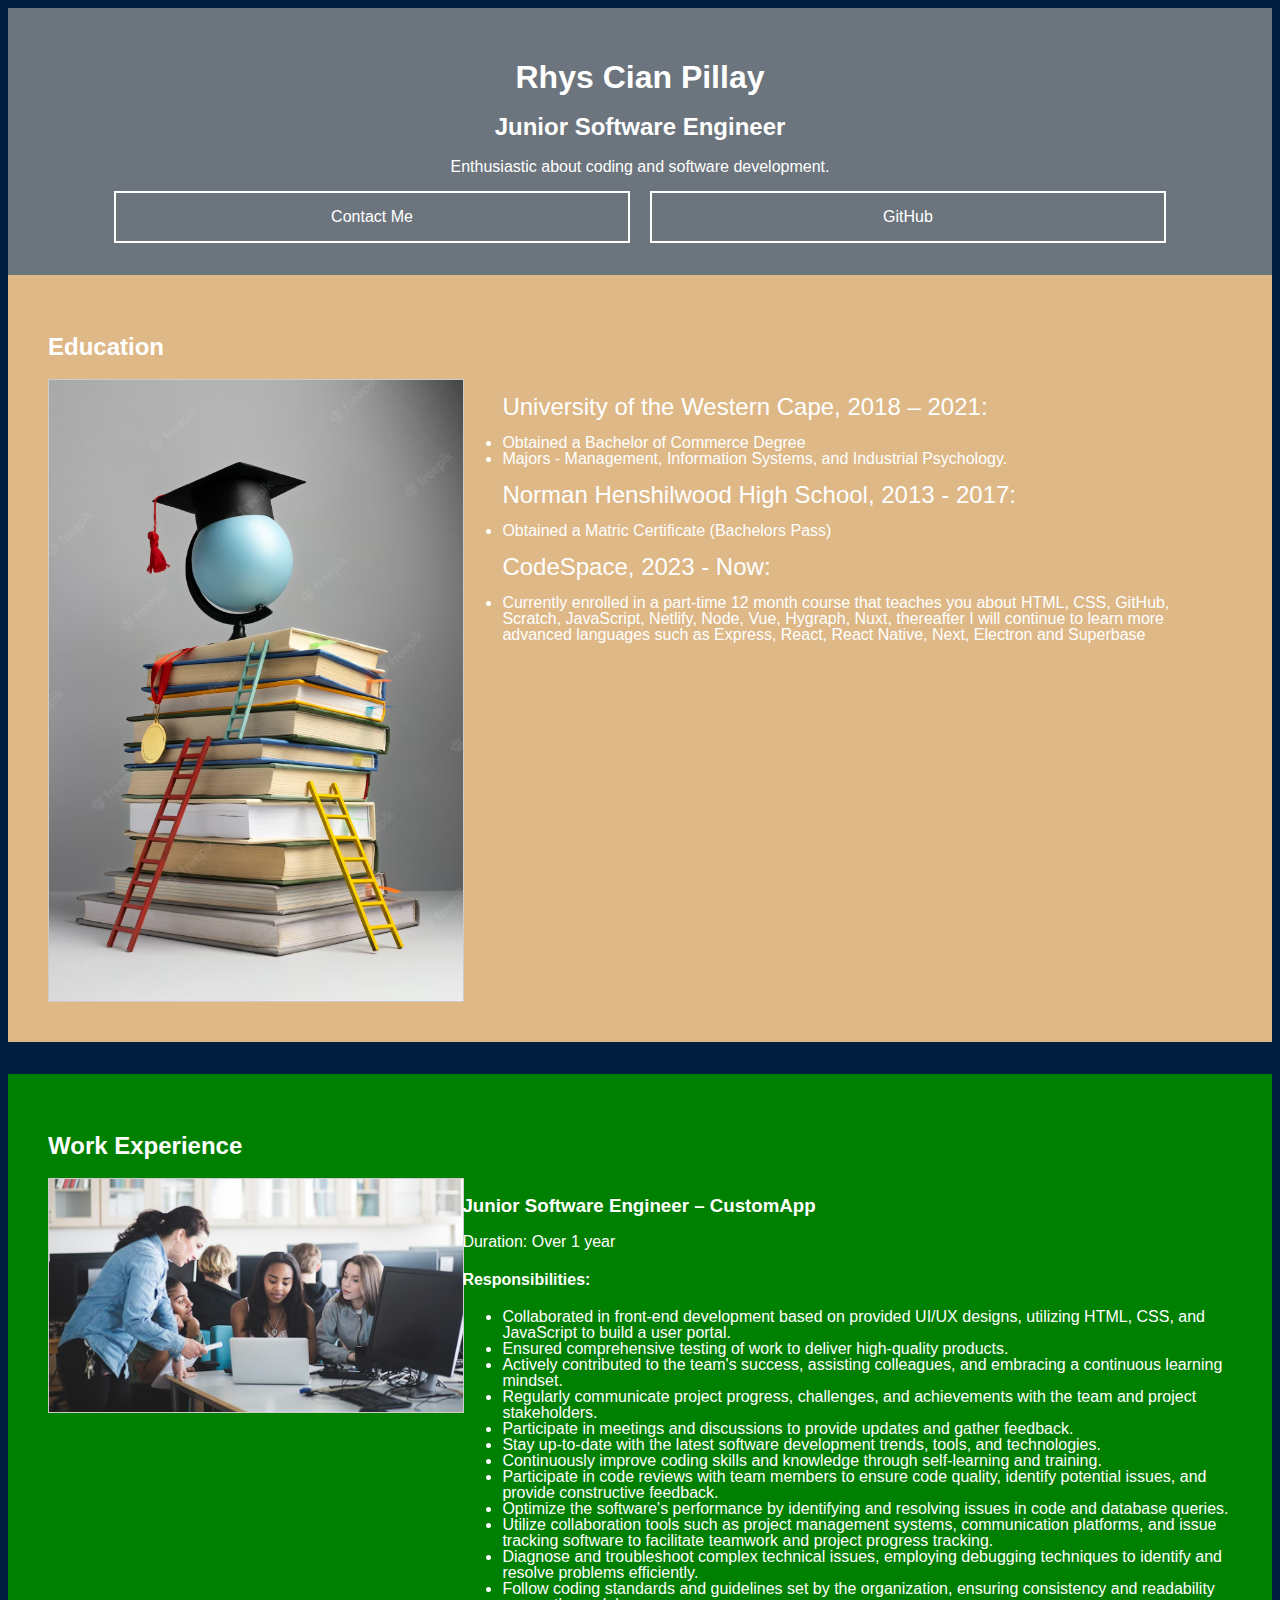
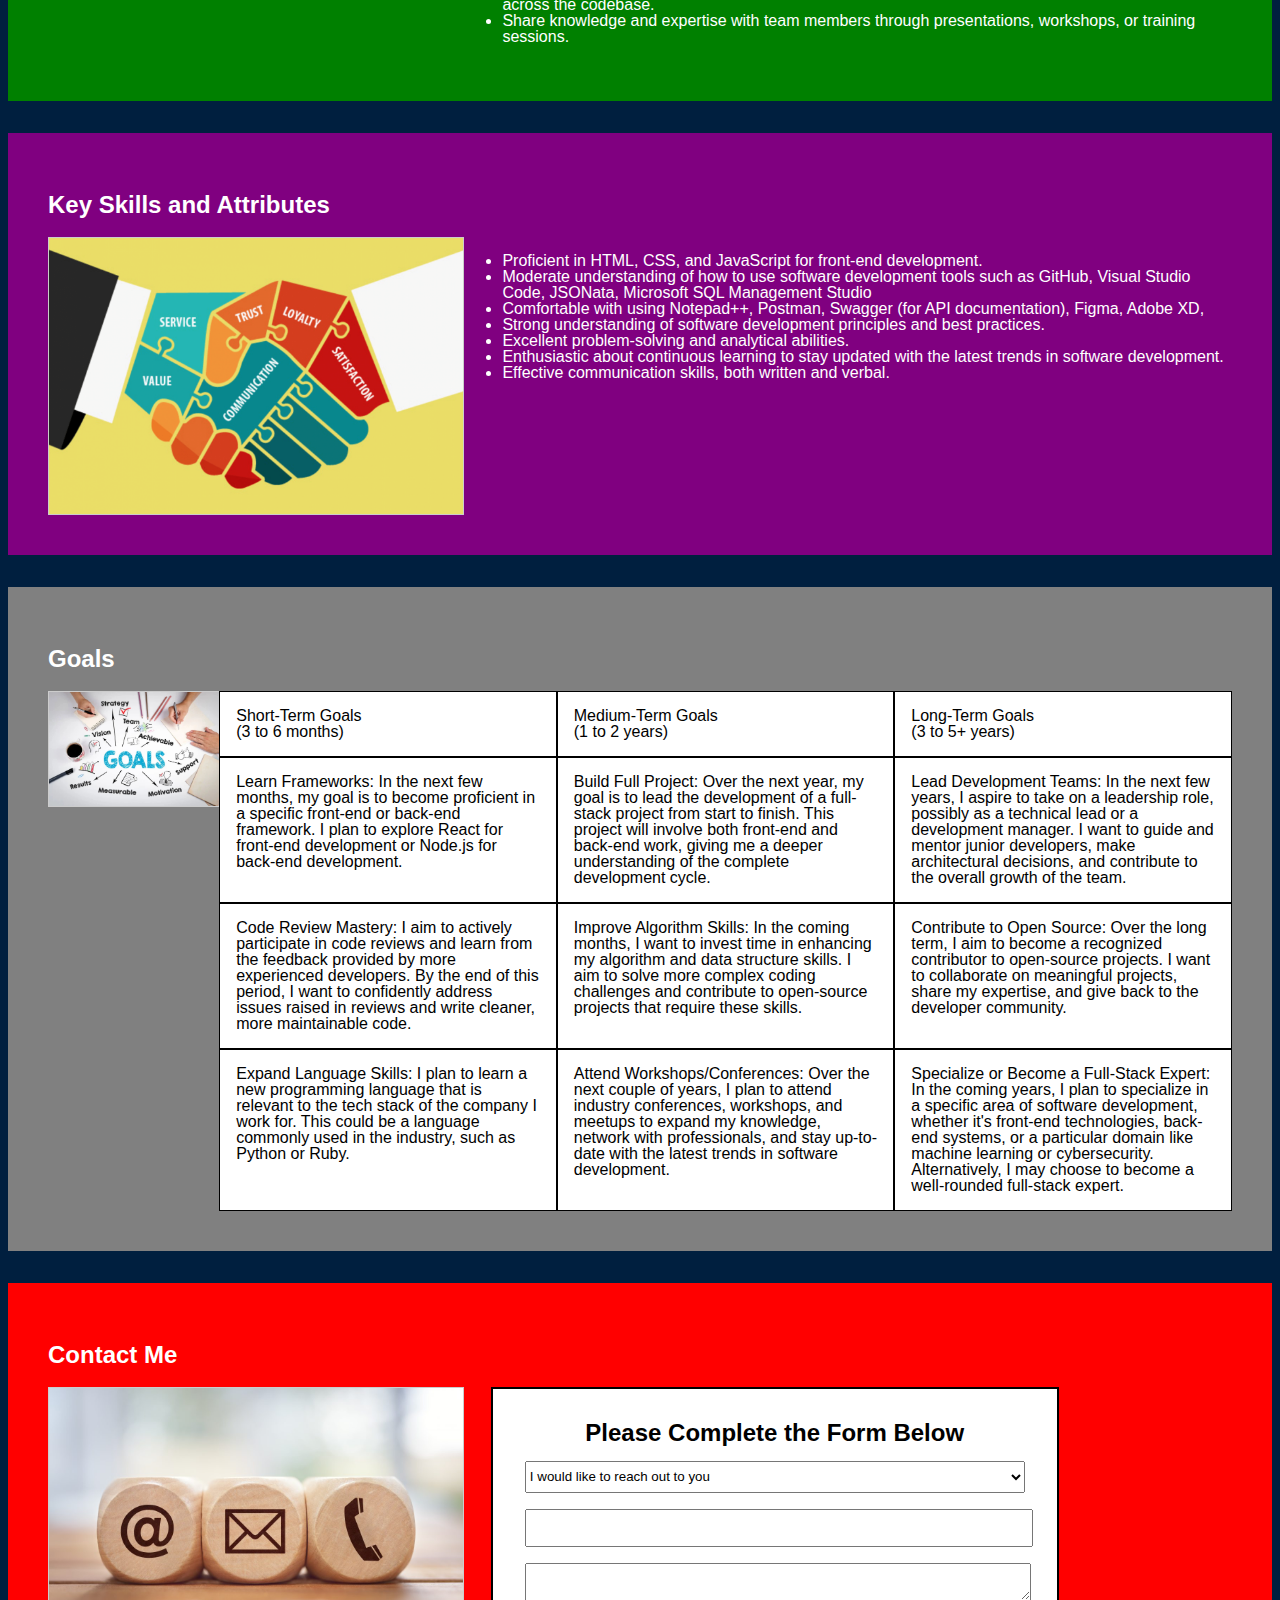
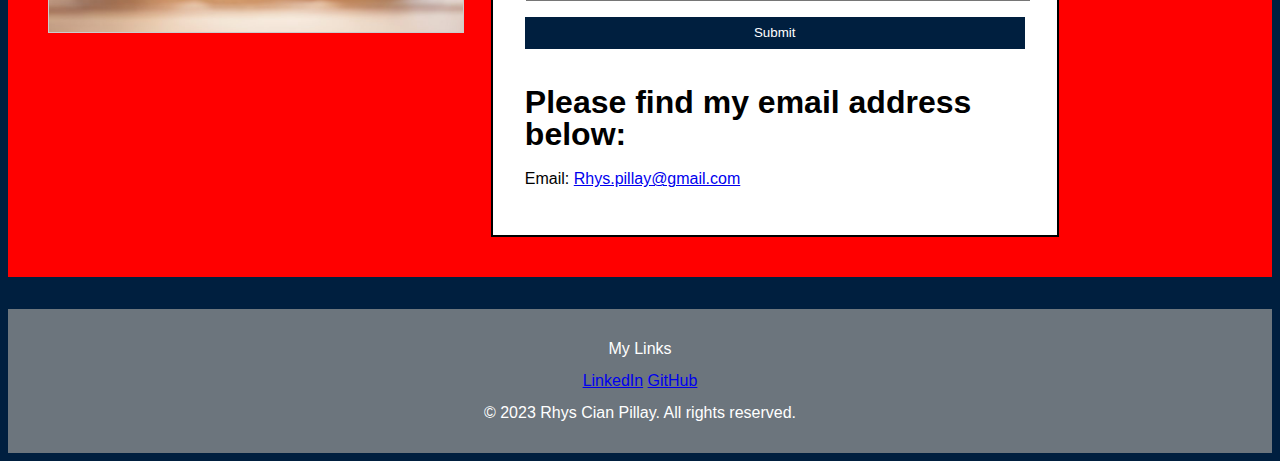
==== index.html @ 249082eb "Final Resume Changes" ====
<!DOCTYPE html>
<html lang="en">
  <head>
    <meta charset="UTF-8" />
    <meta name="viewport" content="width=device-width, initial-scale=1.0" />
    <title>Final Digital Resume</title>
    <link rel="stylesheet" href="Style Sheets/mainstylesheet.css" />
  </head>
  <body>
    <header>
      <h1>Rhys Cian Pillay</h1>
      <h2>Junior Software Engineer</h2>
      <p>Enthusiastic about coding and software development.</p>
      <div id="headerlinks">
      <a id="contactLink" href="#contact">Contact Me</a>
      <a id="githubLink" href="https://github.com/CursedSSJ">GitHub</a>
      </div>
    </header>

    <main>
      <section id="education">
        <h2>Education</h2>
        <div class="flex-container-education">
          <div class="image-container">
        <img src="Media/education image.jpg" alt="Description of the image">
        </div>
        <div id="educationsec">
          <div>
            <ul>
              <li class="educationListHeading">University of the Western Cape, 2018 – 2021:</li>
              <li>Obtained a Bachelor of Commerce Degree</li>
              <li>Majors - Management, Information Systems, and Industrial Psychology.</li>
            </ul>
          </div>
          <div>
            <ul>
              <li class="educationListHeading">Norman Henshilwood High School, 2013 - 2017:</li>
              <li>Obtained a Matric Certificate (Bachelors Pass)</li>
            </ul>
          </div>
          <div>
            <ul>
              <li class="educationListHeading">CodeSpace, 2023 - Now:</li>
              <li>Currently enrolled in a part-time 12 month course that teaches you
            about HTML, CSS, GitHub, Scratch, JavaScript, Netlify, Node, Vue,
            Hygraph, Nuxt, thereafter I will continue to learn more advanced
            languages such as Express, React, React Native, Next, Electron and
            Superbase</li>
            </ul>
          </div>
          </div>
      </section>

      <section id="work-experience">
        <h2>Work Experience</h2>
         <div class="flex-container-work-experience">
          <div class="image-container">
          <img src="Media/work experience image.jpg" alt="Description of the image">
          </div>
        <div class="job">
          <h3>Junior Software Engineer – CustomApp</h3>
          <p>Duration: Over 1 year</p>
          <h4>Responsibilities:</h4>
        <ul class="responsibilities">
            <li>Collaborated in front-end development based on provided UI/UX designs, utilizing HTML, CSS, and JavaScript to build a user portal.</li>
            <li>Ensured comprehensive testing of work to deliver high-quality products.</li>
            <li>Actively contributed to the team's success, assisting colleagues, and embracing a continuous learning mindset.</li>
            <li>Regularly communicate project progress, challenges, and achievements with the team and project stakeholders.</li>
            <li>Participate in meetings and discussions to provide updates and gather feedback.</li>
            <li>Stay up-to-date with the latest software development trends, tools, and technologies.</li>
            <li>Continuously improve coding skills and knowledge through self-learning and training.</li>
            <li>Participate in code reviews with team members to ensure code quality, identify potential issues, and provide constructive feedback.</li>
            <li>Optimize the software's performance by identifying and resolving issues in code and database queries.</li>
            <li>Utilize collaboration tools such as project management systems, communication platforms, and issue tracking software to facilitate teamwork and project progress tracking.</li>
            <li>Diagnose and troubleshoot complex technical issues, employing debugging techniques to identify and resolve problems efficiently.</li>
            <li>Follow coding standards and guidelines set by the organization, ensuring consistency and readability across the codebase.</li>
            <li>Share knowledge and expertise with team members through presentations, workshops, or training sessions.</li>
          </ul>
        </div>
        </div>
      </section>

      <section id="skills">
        <h2>Key Skills and Attributes</h2>
        <div class="flex-container-skills">
          <div class="image-container">
          <img src="Media/skills and attributes image.png" alt="Description of the image">
          </div>
          <div>
        <ul class="skills">
          <li>Proficient in HTML, CSS, and JavaScript for front-end development.</li>
          <li>Moderate understanding of how to use software development tools such as GitHub, Visual Studio Code, JSONata, Microsoft SQL Management Studio</li>
          <li>Comfortable with using Notepad++, Postman, Swagger (for API documentation), Figma, Adobe XD, </li>
          <li>Strong understanding of software development principles and best practices.</li>
          <li>Excellent problem-solving and analytical abilities.</li>
          <li>Enthusiastic about continuous learning to stay updated with the latest trends in software development.</li>
          <li>Effective communication skills, both written and verbal.</li>
        </ul>
        </div>
        </div>
      </section>

      <section id="goals">
        <h2>Goals</h2>
        <div class="flex-container-skills">
          <div class="image-container">
          <img src="Media/goals image.jpg" alt="Description of the image">
          </div>
          <div>
        <div class="grid-wrapper">
          <div class="grid-item">Short-Term Goals<br />(3 to 6 months)</div>
          <div class="grid-item">Medium-Term Goals<br />(1 to 2 years)</div>
          <div class="grid-item">Long-Term Goals<br />(3 to 5+ years)</div>
          <div class="grid-item">
            Learn Frameworks: In the next few months, my goal is to become
            proficient in a specific front-end or back-end framework. I plan to
            explore React for front-end development or Node.js for back-end
            development.
          </div>
          <div class="grid-item">
            Build Full Project: Over the next year, my goal is to lead the
            development of a full-stack project from start to finish. This
            project will involve both front-end and back-end work, giving me a
            deeper understanding of the complete development cycle.
          </div>
          <div class="grid-item">
            Lead Development Teams: In the next few years, I aspire to take on a
            leadership role, possibly as a technical lead or a development
            manager. I want to guide and mentor junior developers, make
            architectural decisions, and contribute to the overall growth of the
            team.
          </div>
          <div class="grid-item">
            Code Review Mastery: I aim to actively participate in code reviews
            and learn from the feedback provided by more experienced developers.
            By the end of this period, I want to confidently address issues
            raised in reviews and write cleaner, more maintainable code.
          </div>
          <div class="grid-item">
            Improve Algorithm Skills: In the coming months, I want to invest
            time in enhancing my algorithm and data structure skills. I aim to
            solve more complex coding challenges and contribute to open-source
            projects that require these skills.
          </div>
          <div class="grid-item">
            Contribute to Open Source: Over the long term, I aim to become a
            recognized contributor to open-source projects. I want to
            collaborate on meaningful projects, share my expertise, and give
            back to the developer community.
          </div>
          <div class="grid-item">
            Expand Language Skills: I plan to learn a new programming language
            that is relevant to the tech stack of the company I work for. This
            could be a language commonly used in the industry, such as Python or
            Ruby.
          </div>
          <div class="grid-item">
            Attend Workshops/Conferences: Over the next couple of years, I plan
            to attend industry conferences, workshops, and meetups to expand my
            knowledge, network with professionals, and stay up-to-date with the
            latest trends in software development.
          </div>
          <div class="grid-item">
            Specialize or Become a Full-Stack Expert: In the coming years, I
            plan to specialize in a specific area of software development,
            whether it's front-end technologies, back-end systems, or a
            particular domain like machine learning or cybersecurity.
            Alternatively, I may choose to become a well-rounded full-stack
            expert.
          </div>
        </div>
      </div>
      </div>
      </section>

      <section id="contact">
        <h2>Contact Me</h2>
        <div class="flex-container-skills">
          <div class="image-container">
          <img src="Media/contact me image.jpg" alt="Description of the image">
          </div>
          <div>
        <form
          id="contactForm"
          action="https://formsubmit.co/rhys.pillay@gmail.com"
          method="POST"
        >
          <label id="contactlabel">Please Complete the Form Below</label>
          <select class="formfield" name="contactType" required>
            <option value="reachOut">I would like to reach out to you</option>
            <option value="reachMe">I would like you to reach out to me</option>
          </select>
          <input class="formfield" type="email" name="email" required />
          <textarea class="formfield" name="message"></textarea>
          <button class="formfield" type="submit">Submit</button>
          <div>
            <h1 style="color:black">Please find my email address below:</h1>
            <p style="color:black">Email: <a href="mailto:Rhys.pillay@gmail.com">Rhys.pillay@gmail.com</a></p>
          </div>
        </form>
        
        </div>
        </div>
      </section>
    </main>

    <footer>
      <p>My Links</p>
      <a href="https://www.linkedin.com/in/rhys-pillay-34408821b/">LinkedIn</a>
      <a href="https://github.com/CursedSSJ">GitHub</a>
      <p>&copy; 2023 Rhys Cian Pillay. All rights reserved.</p>
    </footer>
  </body>
</html>
---- Style Sheets/mainstylesheet.css ----
/* Flex Box */

.flex-container-education {
  display: flex;
  flex-direction: row;
}

.flex-container-work-experience {
  display: flex;
  flex-direction: row;
}

.flex-container-skills {
  display: flex;
  flex-direction: row;
}

/* Grid CSS */

.grid-wrapper {
  /* apply css grid to any block-level element that has this class */
  display: grid;

  /* set width of columns and by default the number of columns in the grid*/
  grid-template-columns: 33.33% 33.33% 33.33%;
}

.grid-item {
  background-color: white;
  color: black;
  border: 1px solid black;
  padding: 1rem;
}

/* Body styles */
body {
  font-family: Arial, sans-serif;
  line-height: 1;
  background-color: #001f3f;
  color: #ffffff;
}

/* Header styles */
.heading {
  width: 100%;
}

header {
  background-color: #6c757d;
  color: white;
  padding: 2rem;
  text-align: center;
}

#headerlinks {
  display: flex;
  flex-direction: row;
  justify-content: center;
}

#contactLink {
  color: #fff;
  text-decoration: none;
  margin: 0 10px;
  border: 2px solid;
  padding: 1rem;
  width: 40%;
  display: block;
  float: left;
}

#contactLink:hover {
  background-color: lightblue;
}

#githubLink {
  color: #fff;
  text-decoration: none;
  margin: 0 10px;
  border: 2px solid;
  padding: 1rem;
  width: 40%;
  display: block;
  float: left;
}

#githubLink:hover {
  background-color: lightblue;
}

/* Section styles */

#education {
  background: burlywood;
  padding: 40px;
}
#work-experience {
  background: green;
  padding: 40px;
}

#skills {
  background: purple;
  padding: 40px;
}

#goals {
  background: grey;
  padding: 40px;
}

#contact {
  background: red;
  padding: 40px;
}

.educationListHeading {
  list-style-type: none;
  font-size: 1.5rem;
  margin-bottom: 1rem;
}

section {
  margin-bottom: 2rem;
}

/* Form styles */
#contactForm {
  display: flex;
  flex-direction: column;
  width: 80%;
  margin-left: auto;
  margin-right: auto;
  border: 2px solid #000000;
  padding: 2rem;
  background: #ffffff;
}

#contactlabel {
  color: #000000;
  text-align: center;
  font-size: 1.5rem;
  margin-bottom: 1rem;
  font-weight: bold;
}

.formfield {
  margin-bottom: 1rem;
  width: 100%;
  height: 2rem;
}

button {
  background-color: #001f3f;
  color: white;
  padding: 0.5rem 1rem;
  border: none;
  cursor: pointer;
}

footer {
  background-color: #6c757d;
  color: white;
  text-align: center;
  padding: 1rem;
}

/* @media only screen and (max-width: 768px) {
  header {
    padding: 1rem;
  }

  main {
    padding: 1rem;
  }
} */

/* image container css */

.image-container {
  max-width: 35%;
}

.image-container img {
  width: 100%;
  height: auto;
  display: block;
  border: 1px solid #ccc;
}
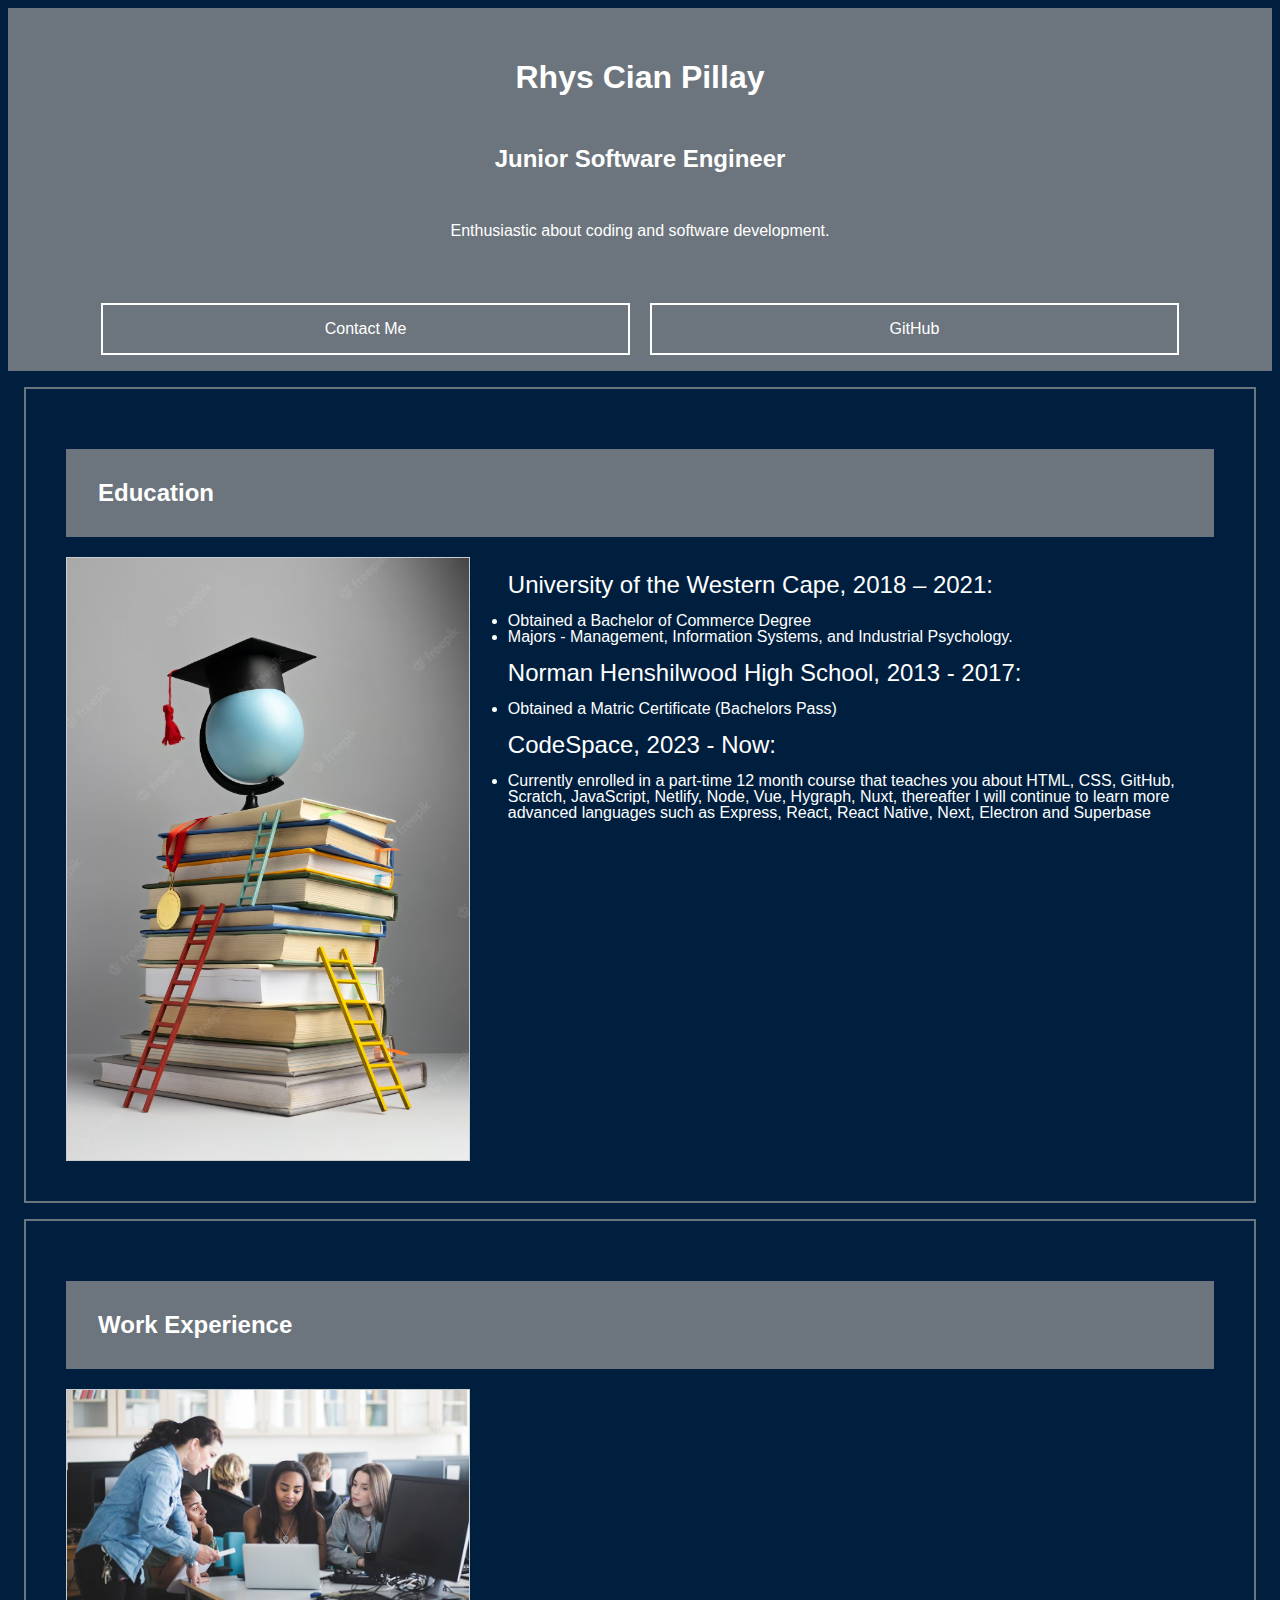
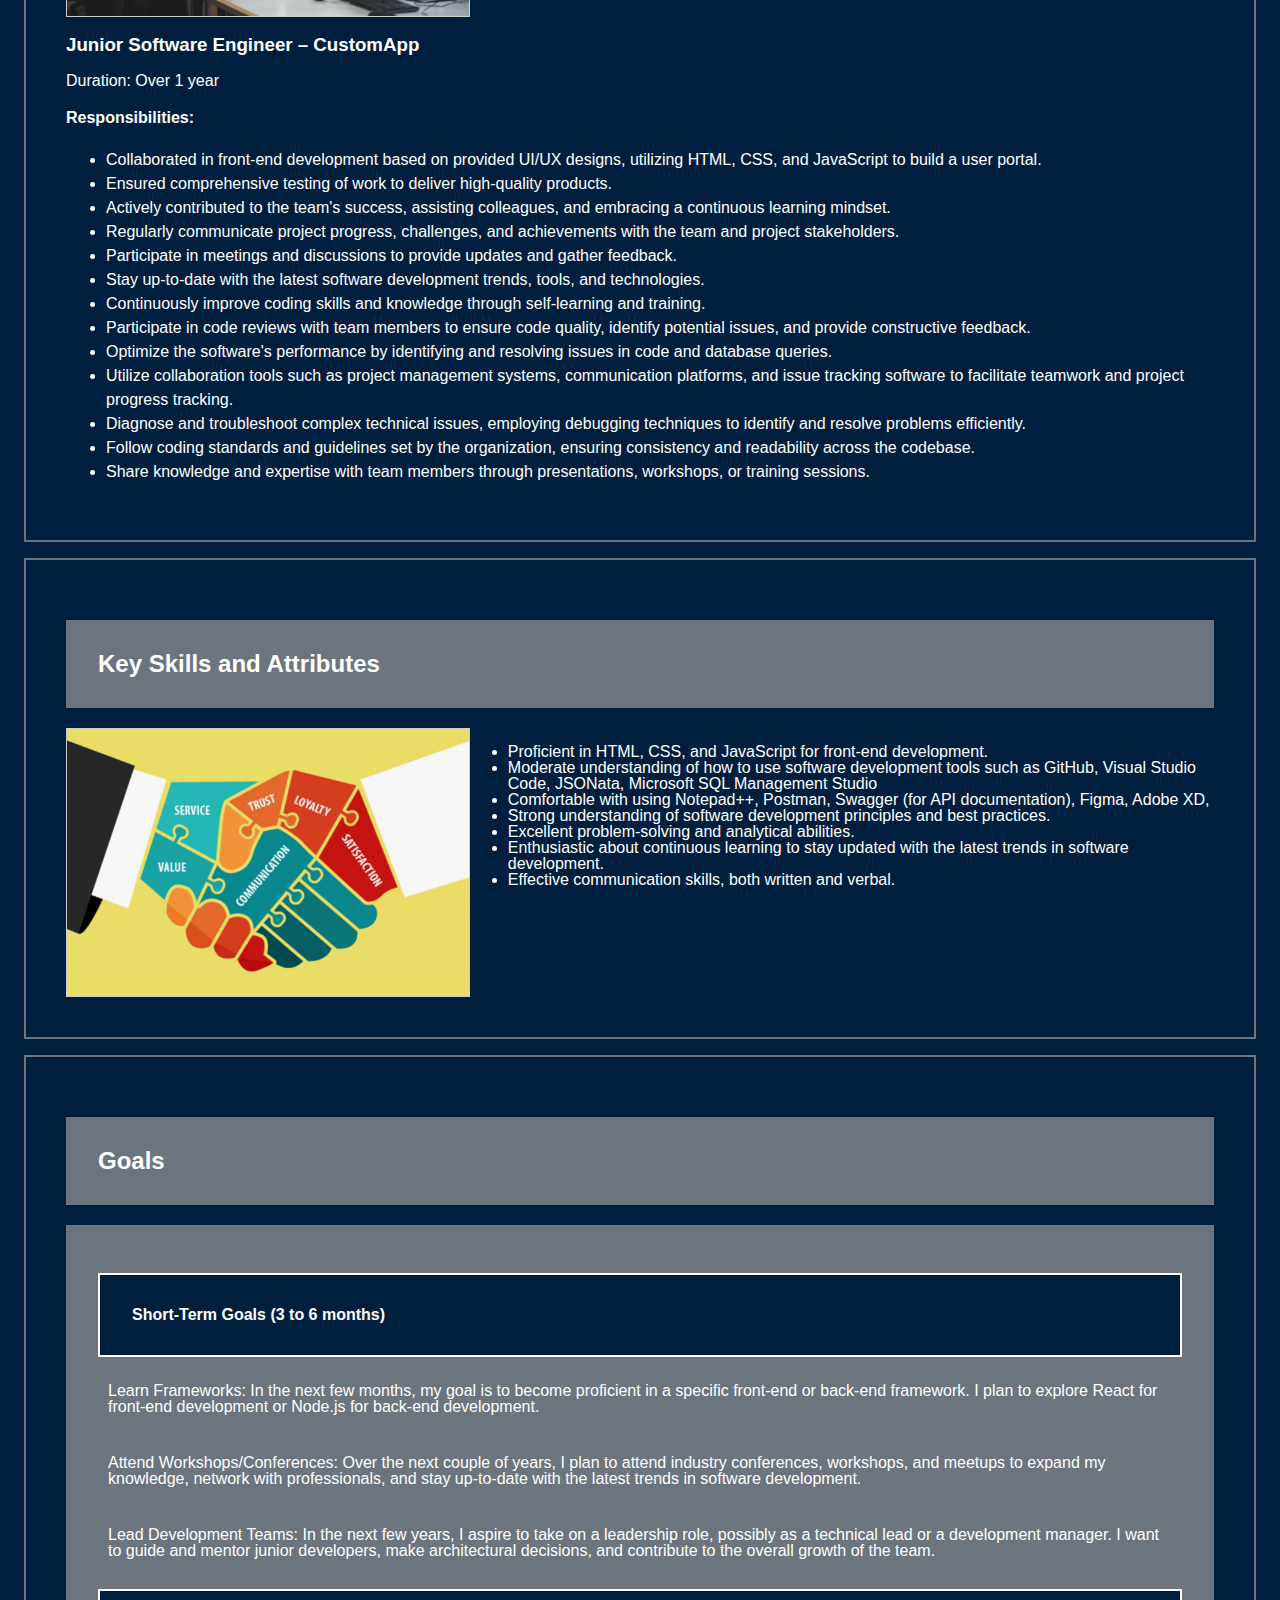
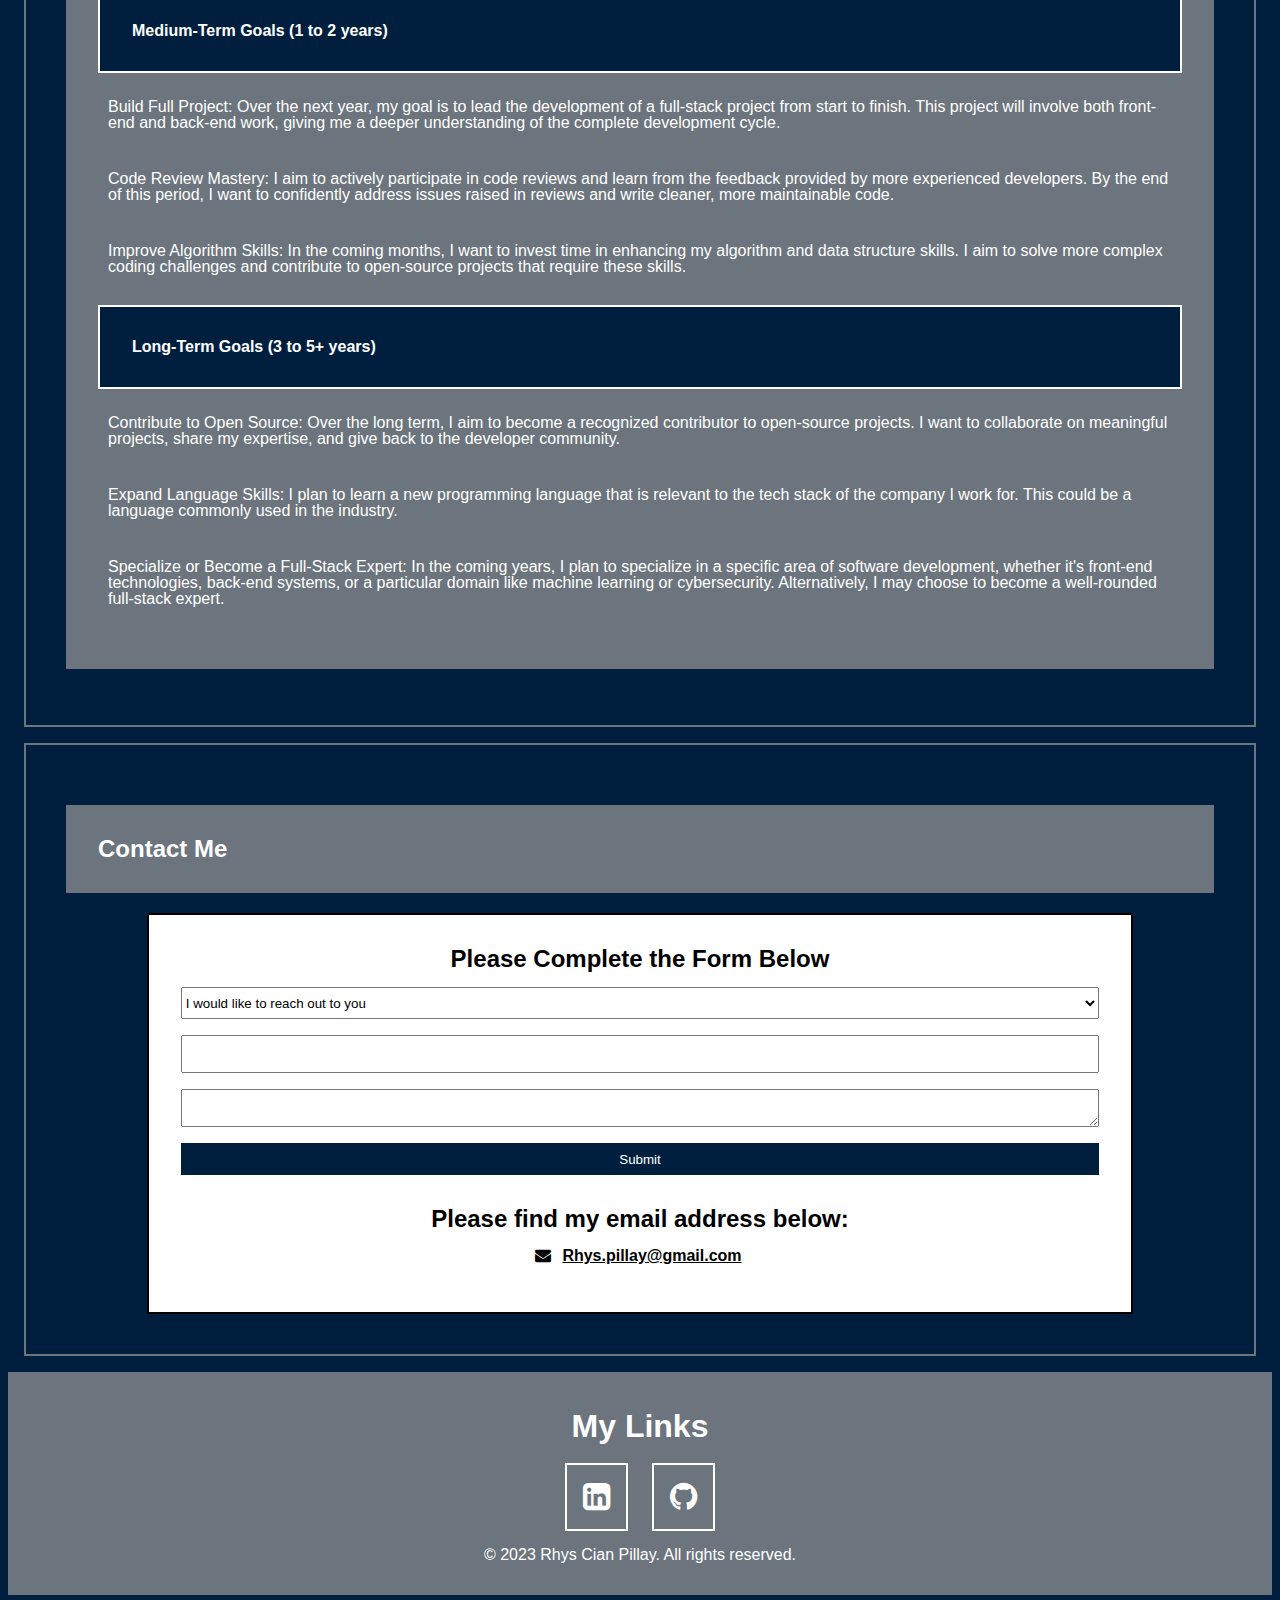
==== commit e30a3990: "Added responsiveness" ====
--- a/index.html
+++ b/index.html
@@ -5,18 +5,20 @@
     <meta name="viewport" content="width=device-width, initial-scale=1.0" />
     <title>Final Digital Resume</title>
     <link rel="stylesheet" href="Style Sheets/mainstylesheet.css" />
+    <link rel="stylesheet" href="https://cdnjs.cloudflare.com/ajax/libs/font-awesome/4.7.0/css/font-awesome.min.css">
   </head>
   <body>
     <header>
       <h1>Rhys Cian Pillay</h1>
       <h2>Junior Software Engineer</h2>
       <p>Enthusiastic about coding and software development.</p>
-      <div id="headerlinks">
+    </header>
+    <nav>
+    <div id="headerlinks">
       <a id="contactLink" href="#contact">Contact Me</a>
       <a id="githubLink" href="https://github.com/CursedSSJ">GitHub</a>
       </div>
-    </header>
-
+    </nav>
     <main>
       <section id="education">
         <h2>Education</h2>
@@ -53,7 +55,6 @@
 
       <section id="work-experience">
         <h2>Work Experience</h2>
-         <div class="flex-container-work-experience">
           <div class="image-container">
           <img src="Media/work experience image.jpg" alt="Description of the image">
           </div>
@@ -77,7 +78,6 @@
             <li>Share knowledge and expertise with team members through presentations, workshops, or training sessions.</li>
           </ul>
         </div>
-        </div>
       </section>
 
       <section id="skills">
@@ -102,90 +102,79 @@
 
       <section id="goals">
         <h2>Goals</h2>
-        <div class="flex-container-skills">
-          <div class="image-container">
-          <img src="Media/goals image.jpg" alt="Description of the image">
-          </div>
-          <div>
-        <div class="grid-wrapper">
-          <div class="grid-item">Short-Term Goals<br />(3 to 6 months)</div>
-          <div class="grid-item">Medium-Term Goals<br />(1 to 2 years)</div>
-          <div class="grid-item">Long-Term Goals<br />(3 to 5+ years)</div>
-          <div class="grid-item">
-            Learn Frameworks: In the next few months, my goal is to become
-            proficient in a specific front-end or back-end framework. I plan to
-            explore React for front-end development or Node.js for back-end
-            development.
-          </div>
-          <div class="grid-item">
-            Build Full Project: Over the next year, my goal is to lead the
-            development of a full-stack project from start to finish. This
-            project will involve both front-end and back-end work, giving me a
-            deeper understanding of the complete development cycle.
-          </div>
-          <div class="grid-item">
-            Lead Development Teams: In the next few years, I aspire to take on a
-            leadership role, possibly as a technical lead or a development
-            manager. I want to guide and mentor junior developers, make
-            architectural decisions, and contribute to the overall growth of the
-            team.
-          </div>
-          <div class="grid-item">
-            Code Review Mastery: I aim to actively participate in code reviews
-            and learn from the feedback provided by more experienced developers.
-            By the end of this period, I want to confidently address issues
-            raised in reviews and write cleaner, more maintainable code.
-          </div>
-          <div class="grid-item">
-            Improve Algorithm Skills: In the coming months, I want to invest
-            time in enhancing my algorithm and data structure skills. I aim to
-            solve more complex coding challenges and contribute to open-source
-            projects that require these skills.
-          </div>
-          <div class="grid-item">
-            Contribute to Open Source: Over the long term, I aim to become a
-            recognized contributor to open-source projects. I want to
-            collaborate on meaningful projects, share my expertise, and give
-            back to the developer community.
-          </div>
-          <div class="grid-item">
-            Expand Language Skills: I plan to learn a new programming language
-            that is relevant to the tech stack of the company I work for. This
-            could be a language commonly used in the industry, such as Python or
-            Ruby.
-          </div>
-          <div class="grid-item">
-            Attend Workshops/Conferences: Over the next couple of years, I plan
-            to attend industry conferences, workshops, and meetups to expand my
-            knowledge, network with professionals, and stay up-to-date with the
-            latest trends in software development.
-          </div>
-          <div class="grid-item">
-            Specialize or Become a Full-Stack Expert: In the coming years, I
-            plan to specialize in a specific area of software development,
-            whether it's front-end technologies, back-end systems, or a
-            particular domain like machine learning or cybersecurity.
-            Alternatively, I may choose to become a well-rounded full-stack
-            expert.
-          </div>
-        </div>
-      </div>
-      </div>
+          <div>
+            <ul class="list-wrapper">
+              <label><strong><p class="goalHeading">Short-Term Goals (3 to 6 months)</p></strong></label>
+              <li class="list-item">
+                Learn Frameworks: In the next few months, my goal is to become
+                proficient in a specific front-end or back-end framework. I plan to
+                explore React for front-end development or Node.js for back-end
+                development.              
+              </li>
+              <li class="list-item">
+                Attend Workshops/Conferences: Over the next couple of years, I plan
+                to attend industry conferences, workshops, and meetups to expand my
+                knowledge, network with professionals, and stay up-to-date with the
+                latest trends in software development.            
+              </li>
+              <li class="list-item">
+                Lead Development Teams: In the next few years, I aspire to take on a
+                leadership role, possibly as a technical lead or a development
+                manager. I want to guide and mentor junior developers, make
+                architectural decisions, and contribute to the overall growth of the
+                team.              
+              </li>
+              <label><strong><p class="goalHeading">Medium-Term Goals (1 to 2 years)</p></strong></label>
+              <li class="list-item">
+                Build Full Project: Over the next year, my goal is to lead the
+                development of a full-stack project from start to finish. This
+                project will involve both front-end and back-end work, giving me a
+                deeper understanding of the complete development cycle.                
+              </li>
+              <li class="list-item">
+                Code Review Mastery: I aim to actively participate in code reviews
+                and learn from the feedback provided by more experienced developers.
+                By the end of this period, I want to confidently address issues
+                raised in reviews and write cleaner, more maintainable code.              
+              </li>
+              <li class="list-item">
+                Improve Algorithm Skills: In the coming months, I want to invest
+                time in enhancing my algorithm and data structure skills. I aim to
+                solve more complex coding challenges and contribute to open-source
+                projects that require these skills.              
+              </li>
+              <label><strong><p class="goalHeading">Long-Term Goals (3 to 5+ years)</p></strong></label>
+              <li class="list-item">
+                Contribute to Open Source: Over the long term, I aim to become a
+                recognized contributor to open-source projects. I want to
+                collaborate on meaningful projects, share my expertise, and give
+                back to the developer community.              
+              </li>
+              <li class="list-item">
+                Expand Language Skills: I plan to learn a new programming language
+                that is relevant to the tech stack of the company I work for. This
+                could be a language commonly used in the industry.              
+              </li>
+              <li class="list-item">
+                Specialize or Become a Full-Stack Expert: In the coming years, I
+                plan to specialize in a specific area of software development,
+                whether it's front-end technologies, back-end systems, or a
+                particular domain like machine learning or cybersecurity.
+                Alternatively, I may choose to become a well-rounded full-stack
+                expert.             
+              </li>
+            </ul>
+          </div>
       </section>
 
       <section id="contact">
         <h2>Contact Me</h2>
-        <div class="flex-container-skills">
-          <div class="image-container">
-          <img src="Media/contact me image.jpg" alt="Description of the image">
-          </div>
-          <div>
         <form
           id="contactForm"
           action="https://formsubmit.co/rhys.pillay@gmail.com"
           method="POST"
         >
-          <label id="contactlabel">Please Complete the Form Below</label>
+          <label class="contactlabels">Please Complete the Form Below</label>
           <select class="formfield" name="contactType" required>
             <option value="reachOut">I would like to reach out to you</option>
             <option value="reachMe">I would like you to reach out to me</option>
@@ -193,21 +182,18 @@
           <input class="formfield" type="email" name="email" required />
           <textarea class="formfield" name="message"></textarea>
           <button class="formfield" type="submit">Submit</button>
-          <div>
-            <h1 style="color:black">Please find my email address below:</h1>
-            <p style="color:black">Email: <a href="mailto:Rhys.pillay@gmail.com">Rhys.pillay@gmail.com</a></p>
+          <div id="formbottom">
+            <h1 class="contactlabels">Please find my email address below:</h1>
+            <p style="color:black"><i class="fa fa-envelope" style="padding-right: 0.5rem"></i><a href="mailto:Rhys.pillay@gmail.com" id="emaillink">Rhys.pillay@gmail.com</a></p>
           </div>
         </form>
-        
-        </div>
-        </div>
       </section>
     </main>
 
     <footer>
-      <p>My Links</p>
-      <a href="https://www.linkedin.com/in/rhys-pillay-34408821b/">LinkedIn</a>
-      <a href="https://github.com/CursedSSJ">GitHub</a>
+      <h1>My Links</h1>
+      <a class="footerlink" href="https://www.linkedin.com/in/rhys-pillay-34408821b/"><i class="fa fa-linkedin-square" style="font-size: 2rem;"></i></a>
+      <a class="footerlink" href="https://github.com/CursedSSJ"><i class="fa fa-github" style="font-size: 2rem;"></i></a>
       <p>&copy; 2023 Rhys Cian Pillay. All rights reserved.</p>
     </footer>
   </body>
--- a/Style Sheets/mainstylesheet.css
+++ b/Style Sheets/mainstylesheet.css
@@ -15,21 +15,43 @@
   flex-direction: row;
 }
 
+.flex-container-goals {
+  display: flex;
+  flex-direction: row;
+}
+
+.flex-container-contact {
+  display: flex;
+  flex-direction: row;
+}
+
 /* Grid CSS */
 
-.grid-wrapper {
-  /* apply css grid to any block-level element that has this class */
-  display: grid;
-
-  /* set width of columns and by default the number of columns in the grid*/
-  grid-template-columns: 33.33% 33.33% 33.33%;
-}
-
-.grid-item {
-  background-color: white;
-  color: black;
-  border: 1px solid black;
-  padding: 1rem;
+.flex-container-goals {
+  display: flex;
+  align-items: center;
+  gap: 20px;
+}
+
+.list-wrapper {
+  background: #6c757d;
+  list-style: none;
+  padding: 2rem;
+}
+
+.goalHeading {
+  color: #ffffff;
+  background: #001f3f;
+  padding: 2rem;
+  border: 2px solid;
+}
+
+.list-item {
+  margin-bottom: 20px;
+  padding: 10px;
+  background-color: #6c757d;
+  color: #ffffff;
+  font-weight: 500;
 }
 
 /* Body styles */
@@ -40,6 +62,11 @@
   color: #ffffff;
 }
 
+h2 {
+  background: #6c757d;
+  padding: 2rem;
+}
+
 /* Header styles */
 .heading {
   width: 100%;
@@ -56,6 +83,9 @@
   display: flex;
   flex-direction: row;
   justify-content: center;
+  text-align: center;
+  background: #6c757d;
+  padding: 1rem;
 }
 
 #contactLink {
@@ -90,28 +120,19 @@
 
 /* Section styles */
 
-#education {
-  background: burlywood;
+.responsibilities {
+  line-height: 1.5rem;
+}
+
+#education,
+#work-experience,
+#skills,
+#goals,
+#contact {
+  background: #001f3f;
   padding: 40px;
-}
-#work-experience {
-  background: green;
-  padding: 40px;
-}
-
-#skills {
-  background: purple;
-  padding: 40px;
-}
-
-#goals {
-  background: grey;
-  padding: 40px;
-}
-
-#contact {
-  background: red;
-  padding: 40px;
+  border: 2px solid #6c757d;
+  margin: 1rem;
 }
 
 .educationListHeading {
@@ -136,7 +157,7 @@
   background: #ffffff;
 }
 
-#contactlabel {
+.contactlabels {
   color: #000000;
   text-align: center;
   font-size: 1.5rem;
@@ -146,8 +167,17 @@
 
 .formfield {
   margin-bottom: 1rem;
-  width: 100%;
   height: 2rem;
+}
+
+#emaillink {
+  color: #000000;
+  padding: 0.2rem;
+  font-weight: 700;
+}
+
+#emaillink:hover {
+  color: lightblue;
 }
 
 button {
@@ -158,6 +188,14 @@
   cursor: pointer;
 }
 
+button:hover {
+  background-color: lightblue;
+}
+
+#formbottom {
+  text-align: center;
+}
+
 footer {
   background-color: #6c757d;
   color: white;
@@ -165,15 +203,19 @@
   padding: 1rem;
 }
 
-/* @media only screen and (max-width: 768px) {
-  header {
-    padding: 1rem;
-  }
-
-  main {
-    padding: 1rem;
-  }
-} */
+.footerlink {
+  color: #fff;
+  text-decoration: none;
+  margin: 0 10px;
+  border: 2px solid;
+  padding: 1rem;
+  /* width: 40%; */
+  display: inline-flex;
+}
+
+.footerlink:hover {
+  background-color: lightblue;
+}
 
 /* image container css */
 
@@ -187,3 +229,87 @@
   display: block;
   border: 1px solid #ccc;
 }
+
+@media only screen and (max-width: 800px) {
+  .flex-container-skills,
+  .flex-container-education,
+  .flex-container-work-experience,
+  .flex-container-skills,
+  .flex-container-goals,
+  .flex-container-contact {
+    justify-content: center;
+  }
+
+  #education,
+  #work-experience,
+  #skills,
+  #goals,
+  #contact {
+    padding: 10px;
+    font-size: 0.7rem;
+    margin: 0;
+  }
+  .educationListHeading,
+  .contactlabels {
+    font-size: 1rem;
+  }
+
+  ul {
+    padding: 0px 25px 0px 25px;
+  }
+
+  header {
+    padding: 0.5rem;
+  }
+
+  main {
+    padding: 1rem;
+  }
+
+  h1 {
+    font-size: 1.5rem;
+  }
+
+  h2 {
+    font-size: 1.2rem;
+    text-align: center;
+  }
+
+  h3 {
+    font-size: 1rem;
+  }
+
+  h4 {
+    font-size: 0.9rem;
+  }
+
+  #contactForm {
+    width: auto !important;
+  }
+
+  #contactLink,
+  #githubLink {
+    width: 100%;
+    margin: 5px 0;
+  }
+
+  .image-container {
+    max-width: 100%;
+    display: none;
+  }
+
+  .image-container img {
+    width: 100%;
+    height: auto;
+  }
+
+  .formfield {
+    height: 1.5rem;
+    font-size: 0.8rem;
+  }
+
+  button {
+    padding: 0.3rem 0.6rem;
+    font-size: 0.8rem;
+  }
+}
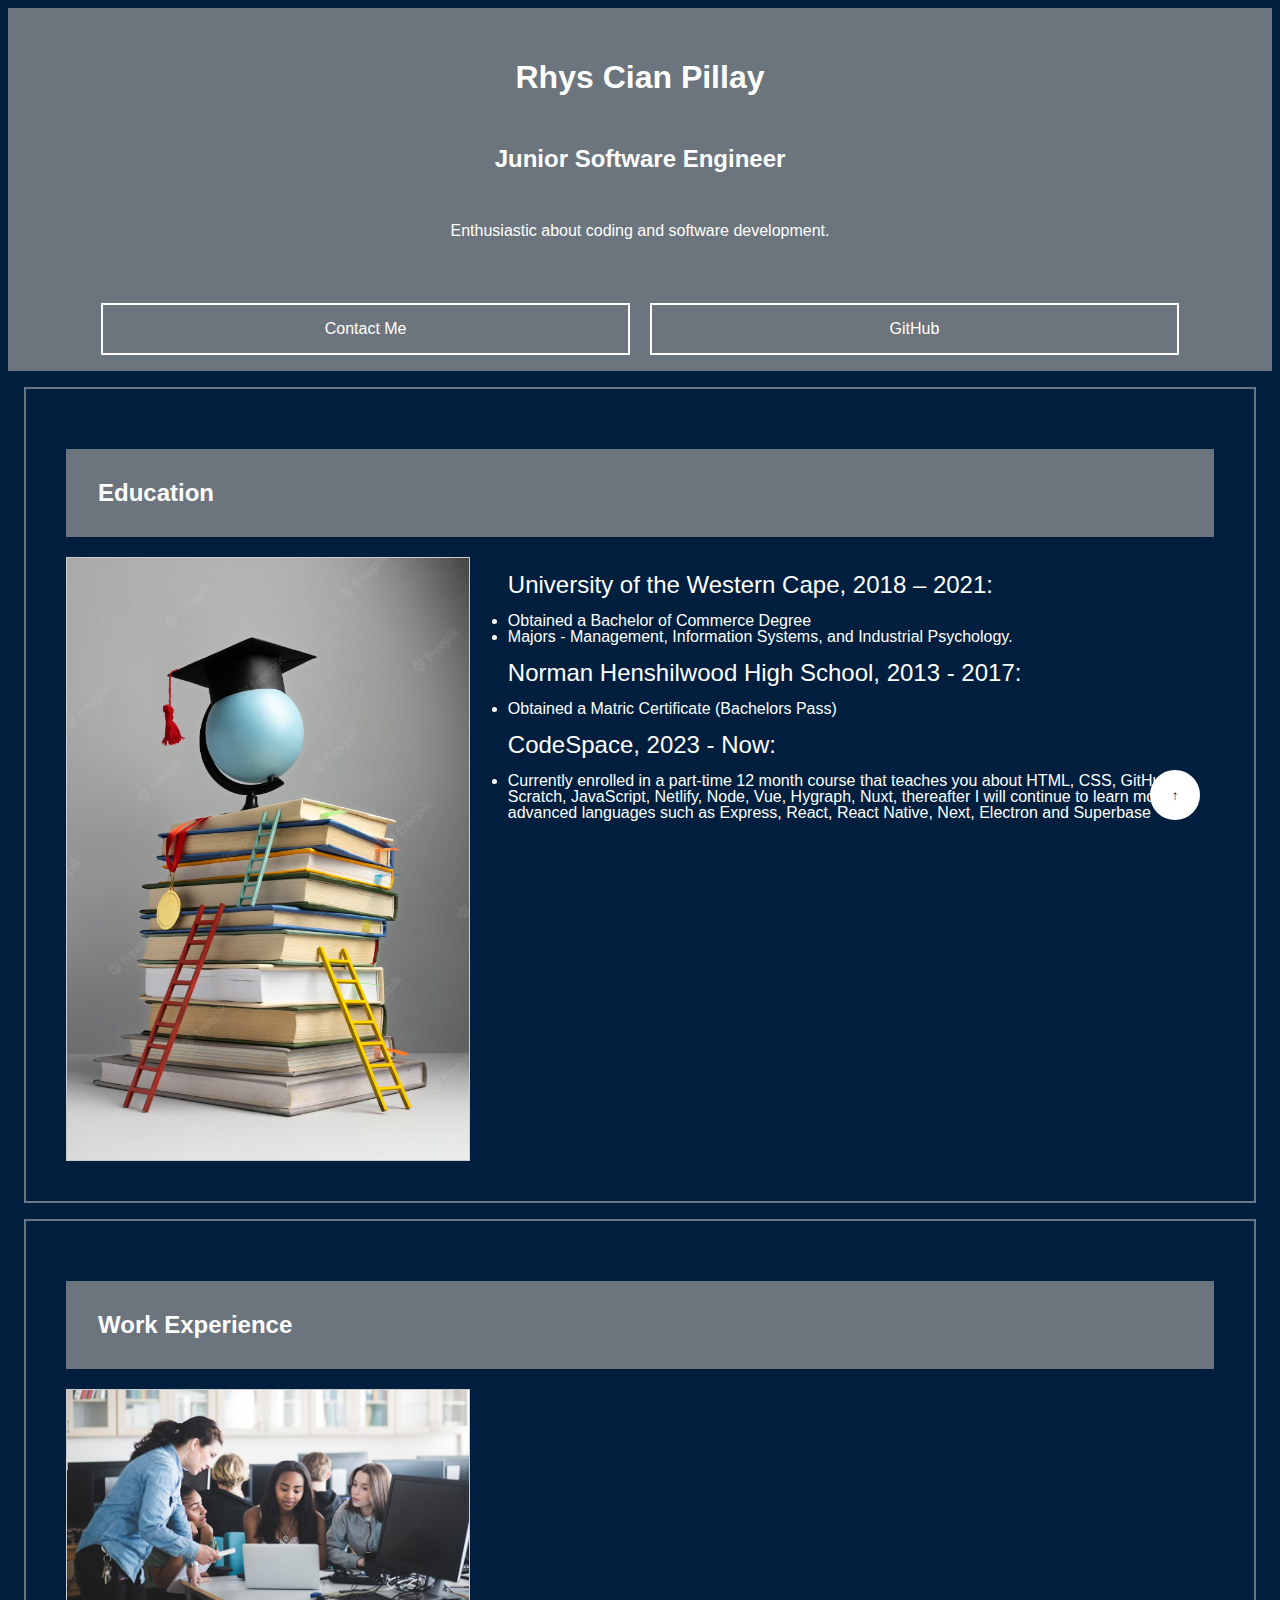
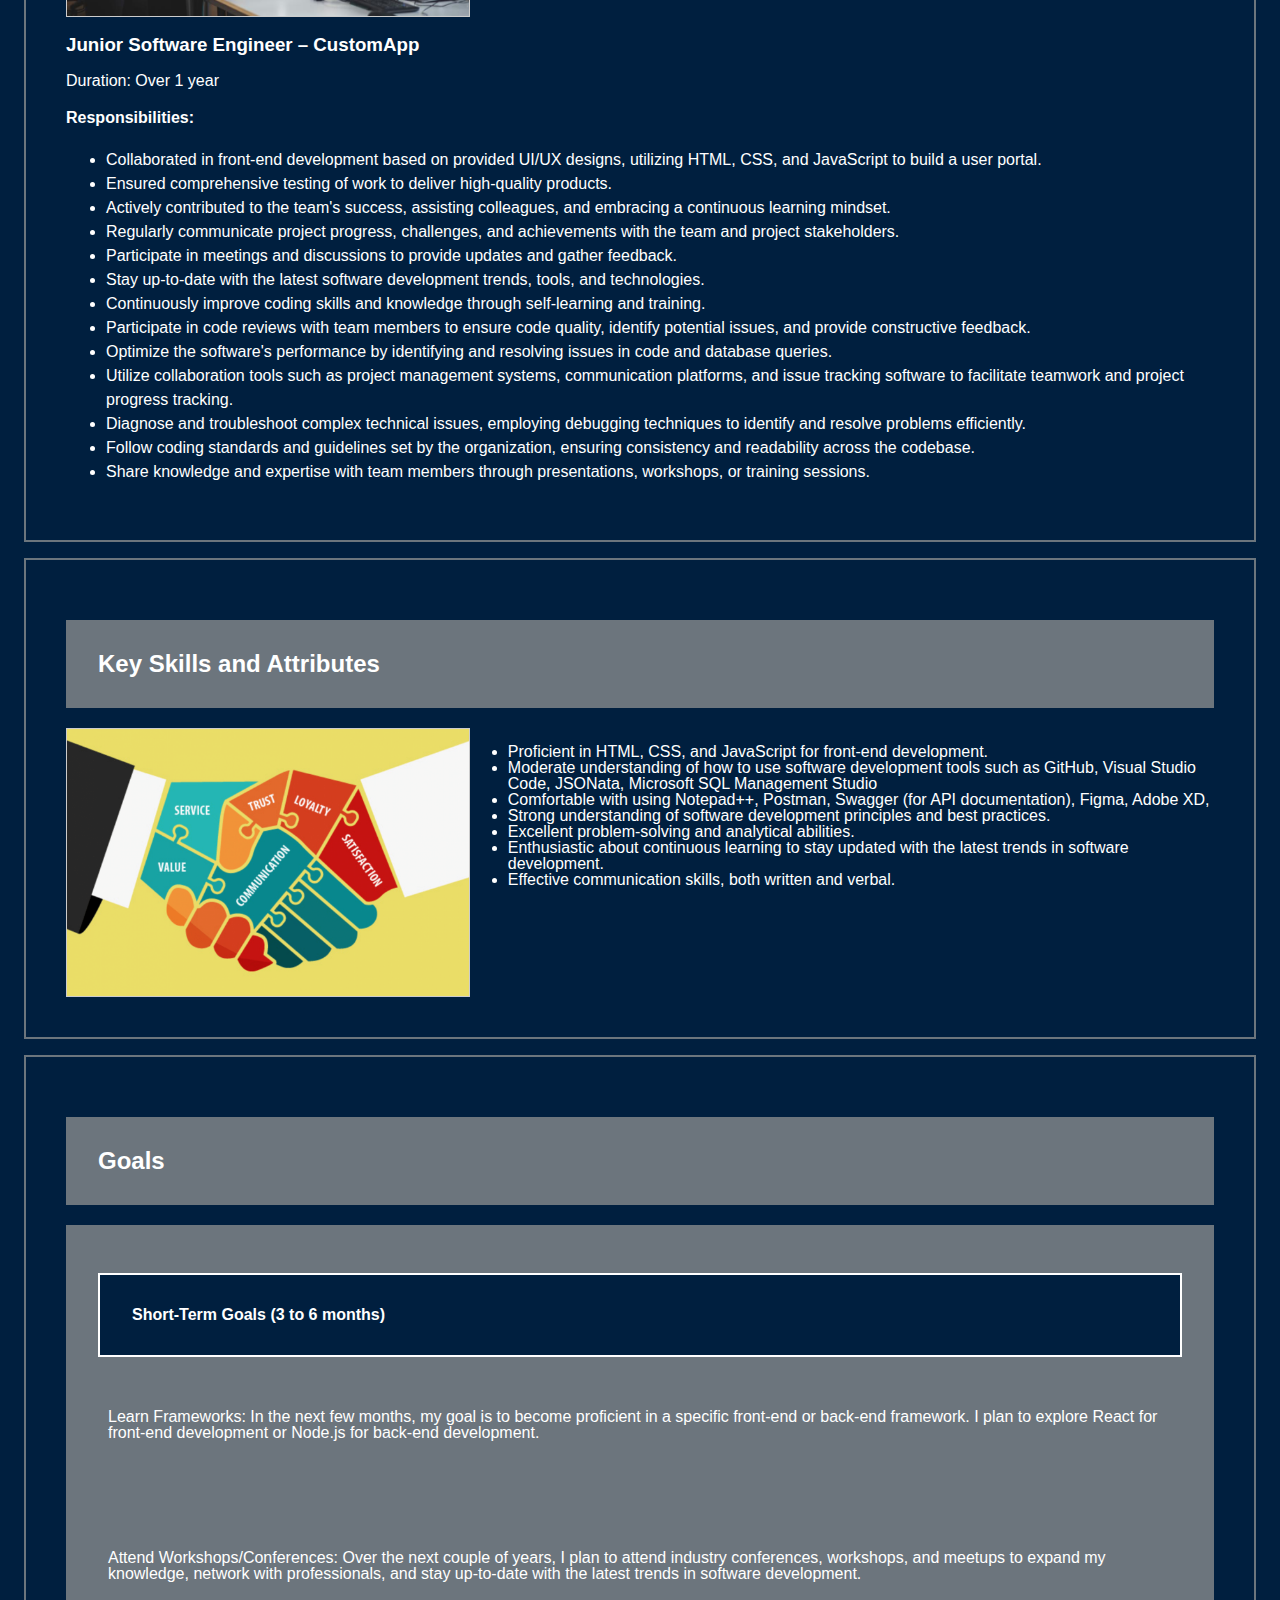
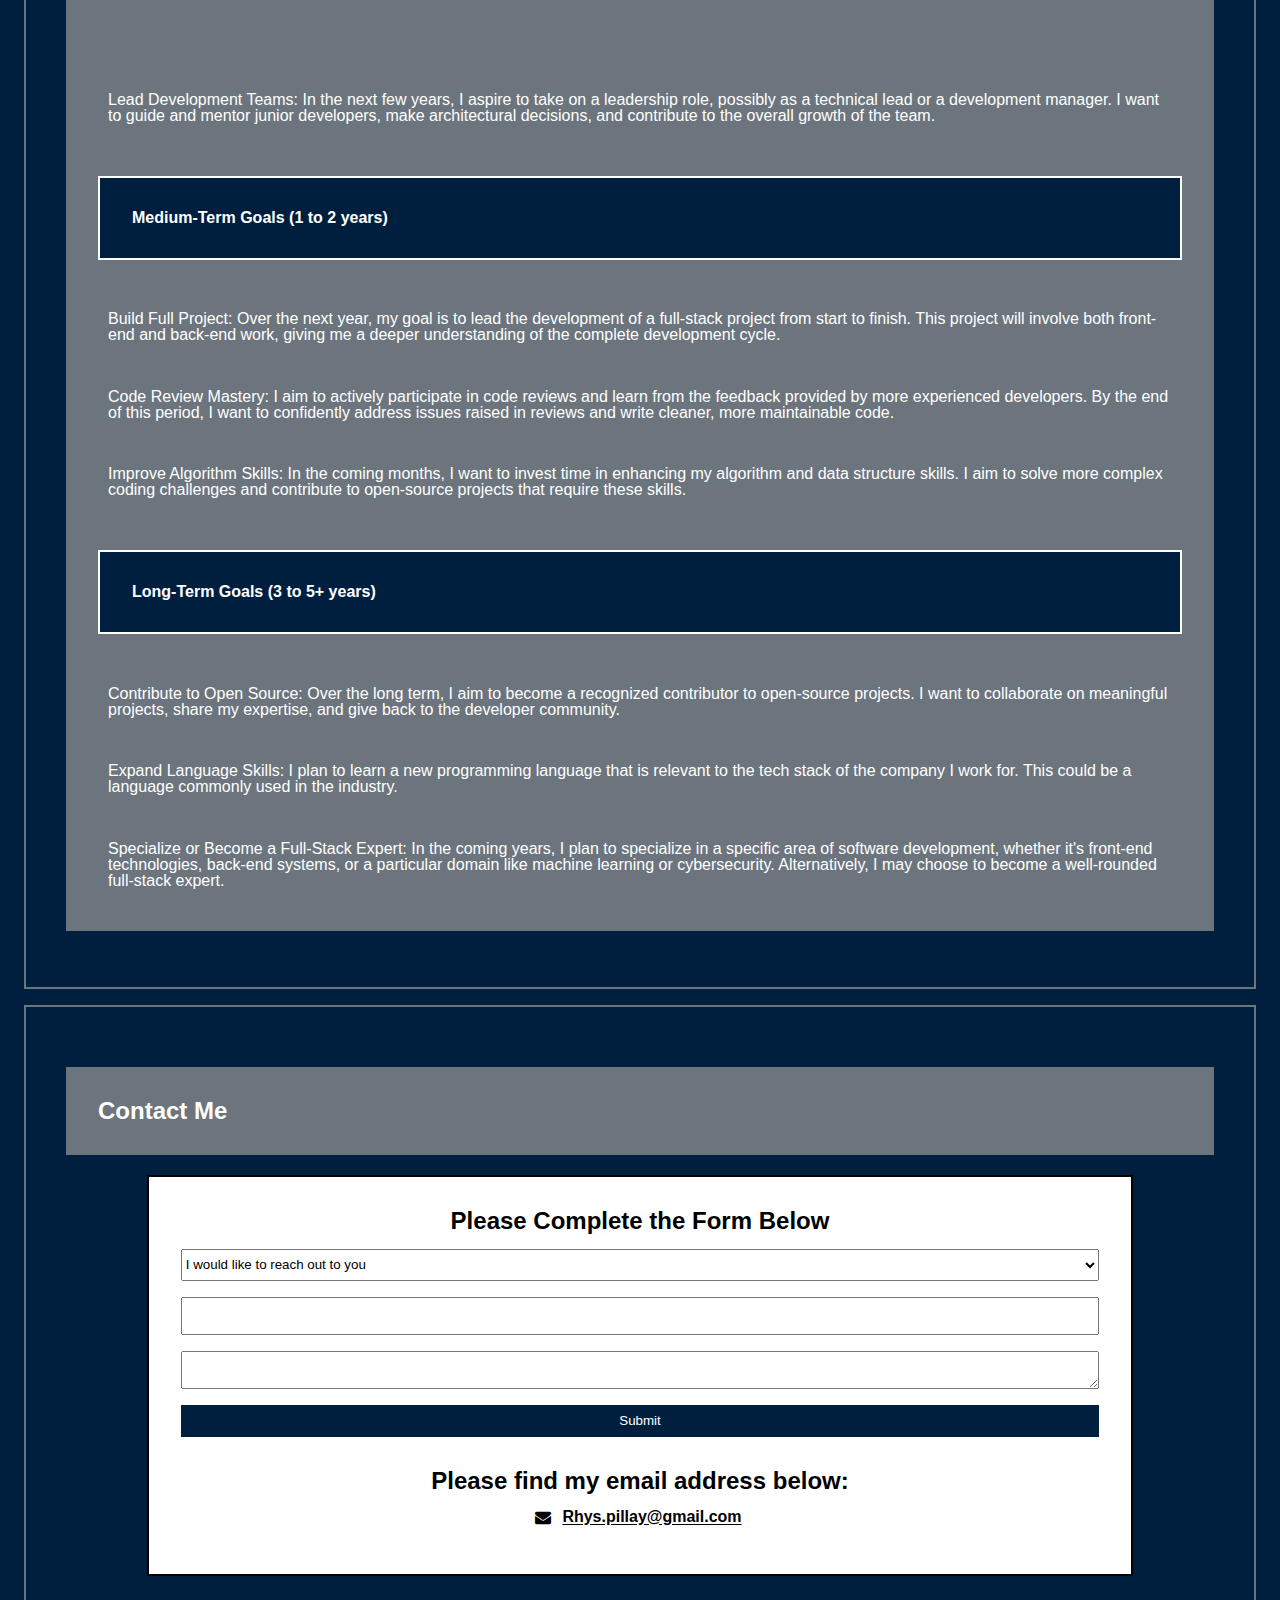
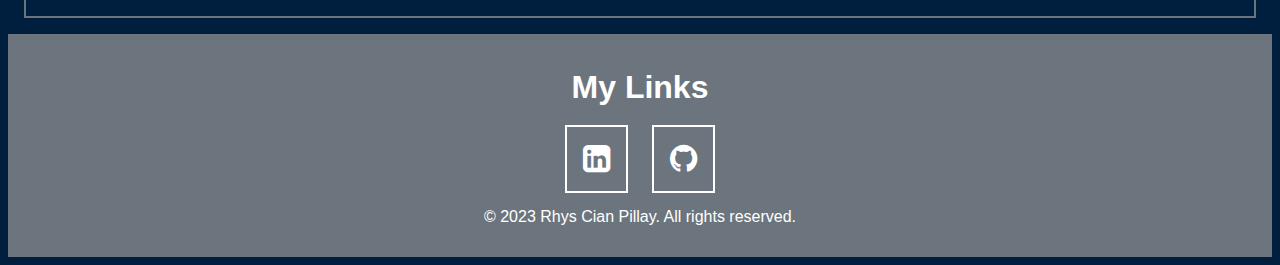
==== commit 64d7d1cc: "Changed goals section to a grid" ====
--- a/index.html
+++ b/index.html
@@ -8,7 +8,7 @@
     <link rel="stylesheet" href="https://cdnjs.cloudflare.com/ajax/libs/font-awesome/4.7.0/css/font-awesome.min.css">
   </head>
   <body>
-    <header>
+    <header id="header">
       <h1>Rhys Cian Pillay</h1>
       <h2>Junior Software Engineer</h2>
       <p>Enthusiastic about coding and software development.</p>
@@ -19,6 +19,11 @@
       <a id="githubLink" href="https://github.com/CursedSSJ">GitHub</a>
       </div>
     </nav>
+    <a id="back-to-top" href="#header">
+        <button >
+            &uarr;
+        </button>
+    </a>
     <main>
       <section id="education">
         <h2>Education</h2>
@@ -104,7 +109,7 @@
         <h2>Goals</h2>
           <div>
             <ul class="list-wrapper">
-              <label><strong><p class="goalHeading">Short-Term Goals (3 to 6 months)</p></strong></label>
+              <label><p class="goalHeading"><strong>Short-Term Goals (3 to 6 months)</strong></p></label>
               <li class="list-item">
                 Learn Frameworks: In the next few months, my goal is to become
                 proficient in a specific front-end or back-end framework. I plan to
@@ -124,7 +129,7 @@
                 architectural decisions, and contribute to the overall growth of the
                 team.              
               </li>
-              <label><strong><p class="goalHeading">Medium-Term Goals (1 to 2 years)</p></strong></label>
+              <label><p class="goalHeading"><strong>Medium-Term Goals (1 to 2 years)</strong></p></label>
               <li class="list-item">
                 Build Full Project: Over the next year, my goal is to lead the
                 development of a full-stack project from start to finish. This
@@ -143,7 +148,7 @@
                 solve more complex coding challenges and contribute to open-source
                 projects that require these skills.              
               </li>
-              <label><strong><p class="goalHeading">Long-Term Goals (3 to 5+ years)</p></strong></label>
+              <label><p class="goalHeading"><strong>Long-Term Goals (3 to 5+ years)</strong></p></label>
               <li class="list-item">
                 Contribute to Open Source: Over the long term, I aim to become a
                 recognized contributor to open-source projects. I want to
@@ -181,7 +186,7 @@
           </select>
           <input class="formfield" type="email" name="email" required />
           <textarea class="formfield" name="message"></textarea>
-          <button class="formfield" type="submit">Submit</button>
+          <button class="formfield" id="submit" type="submit">Submit</button>
           <div id="formbottom">
             <h1 class="contactlabels">Please find my email address below:</h1>
             <p style="color:black"><i class="fa fa-envelope" style="padding-right: 0.5rem"></i><a href="mailto:Rhys.pillay@gmail.com" id="emaillink">Rhys.pillay@gmail.com</a></p>
--- a/Style Sheets/mainstylesheet.css
+++ b/Style Sheets/mainstylesheet.css
@@ -37,6 +37,9 @@
   background: #6c757d;
   list-style: none;
   padding: 2rem;
+  display: grid;
+  grid-template-rows: 1fr 1fr 1fr;
+  grid-gap: 2vw;
 }
 
 .goalHeading {
@@ -47,7 +50,6 @@
 }
 
 .list-item {
-  margin-bottom: 20px;
   padding: 10px;
   background-color: #6c757d;
   color: #ffffff;
@@ -67,13 +69,35 @@
   padding: 2rem;
 }
 
+/* ---- Back to top ---- */
+
+#back-to-top > button {
+  background-color: #ffffff;
+  border-radius: 50%;
+  border: 2px solid #ffffff;
+  width: 50px;
+  height: 50px;
+}
+
+#back-to-top > button {
+  text-decoration: none;
+  color: #001f3f;
+}
+
+#back-to-top {
+  position: fixed;
+  right: 80px;
+  bottom: 80px;
+}
+
 /* Header styles */
+
 .heading {
   width: 100%;
 }
 
 header {
-  background-color: #6c757d;
+  background: #6c757d;
   color: white;
   padding: 2rem;
   text-align: center;
@@ -180,7 +204,7 @@
   color: lightblue;
 }
 
-button {
+#submit {
   background-color: #001f3f;
   color: white;
   padding: 0.5rem 1rem;
@@ -188,7 +212,7 @@
   cursor: pointer;
 }
 
-button:hover {
+#submit:hover {
   background-color: lightblue;
 }
 
@@ -308,7 +332,7 @@
     font-size: 0.8rem;
   }
 
-  button {
+  #submit {
     padding: 0.3rem 0.6rem;
     font-size: 0.8rem;
   }
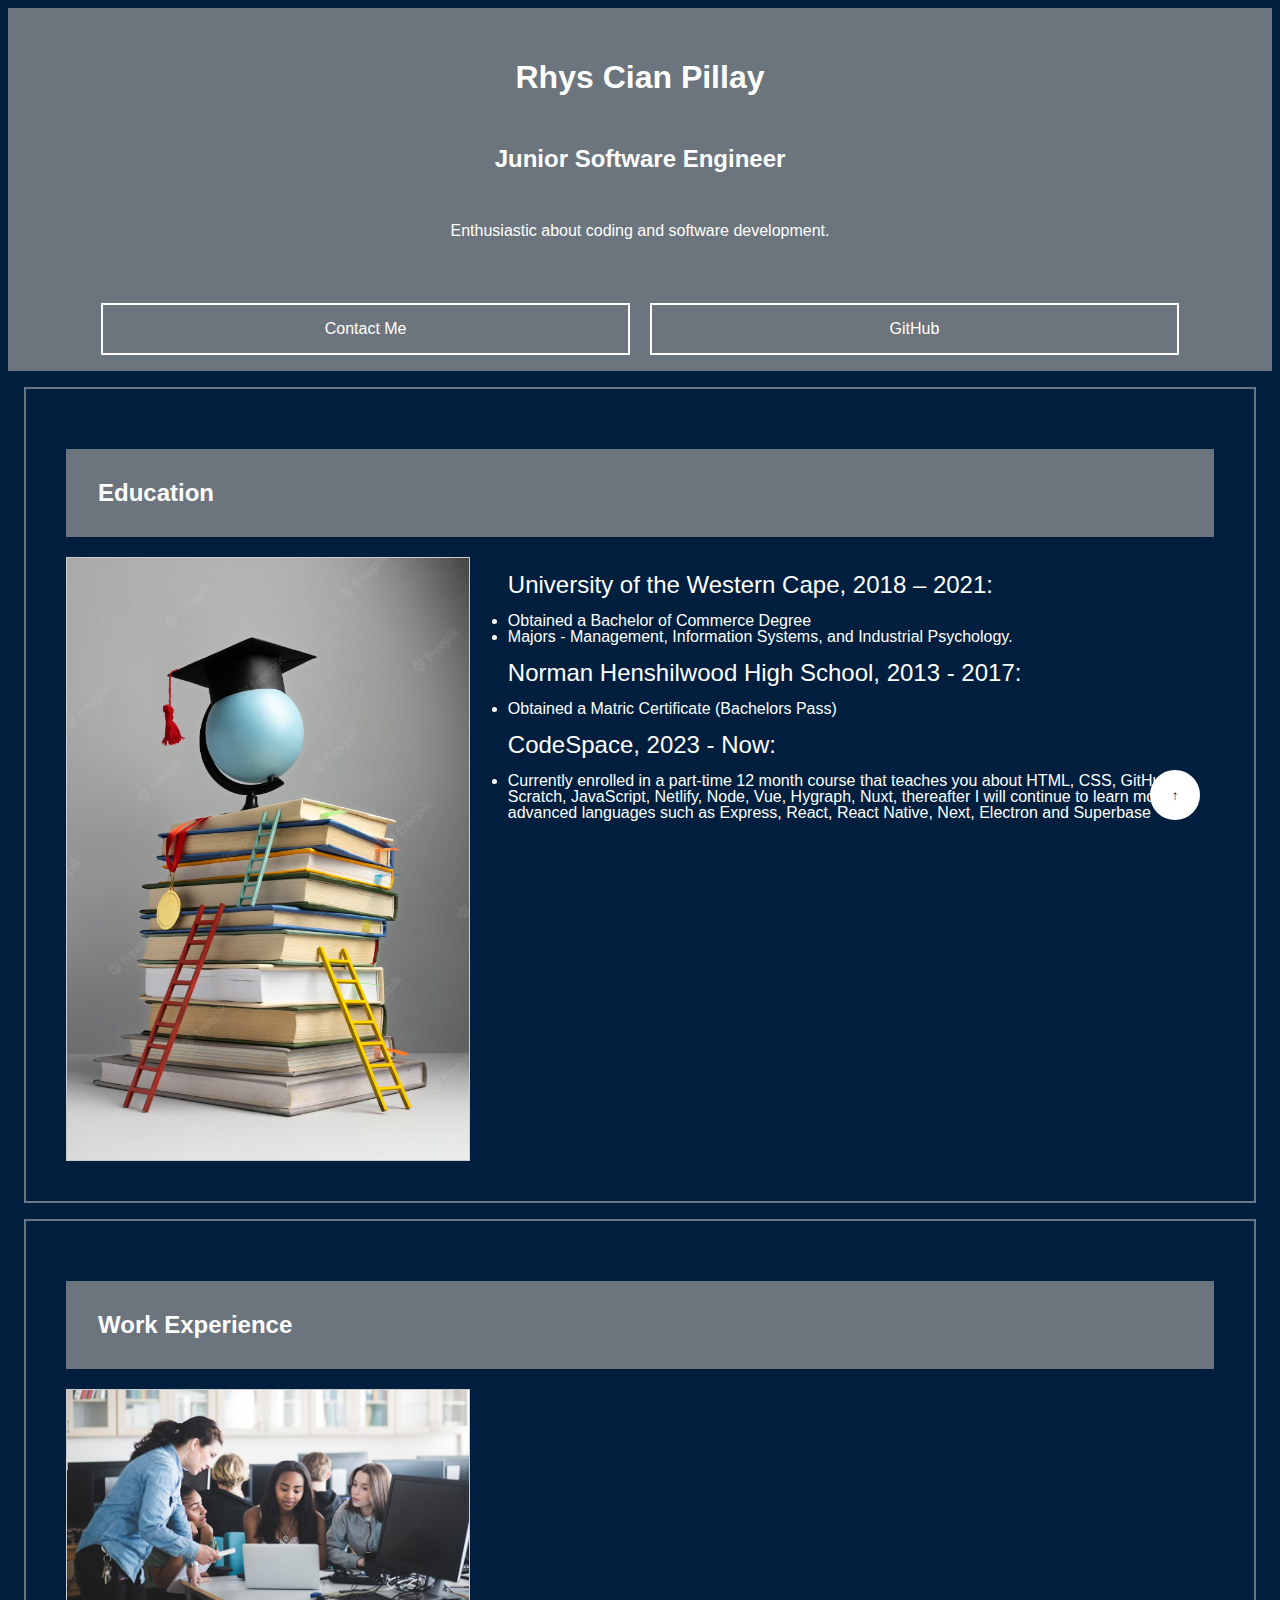
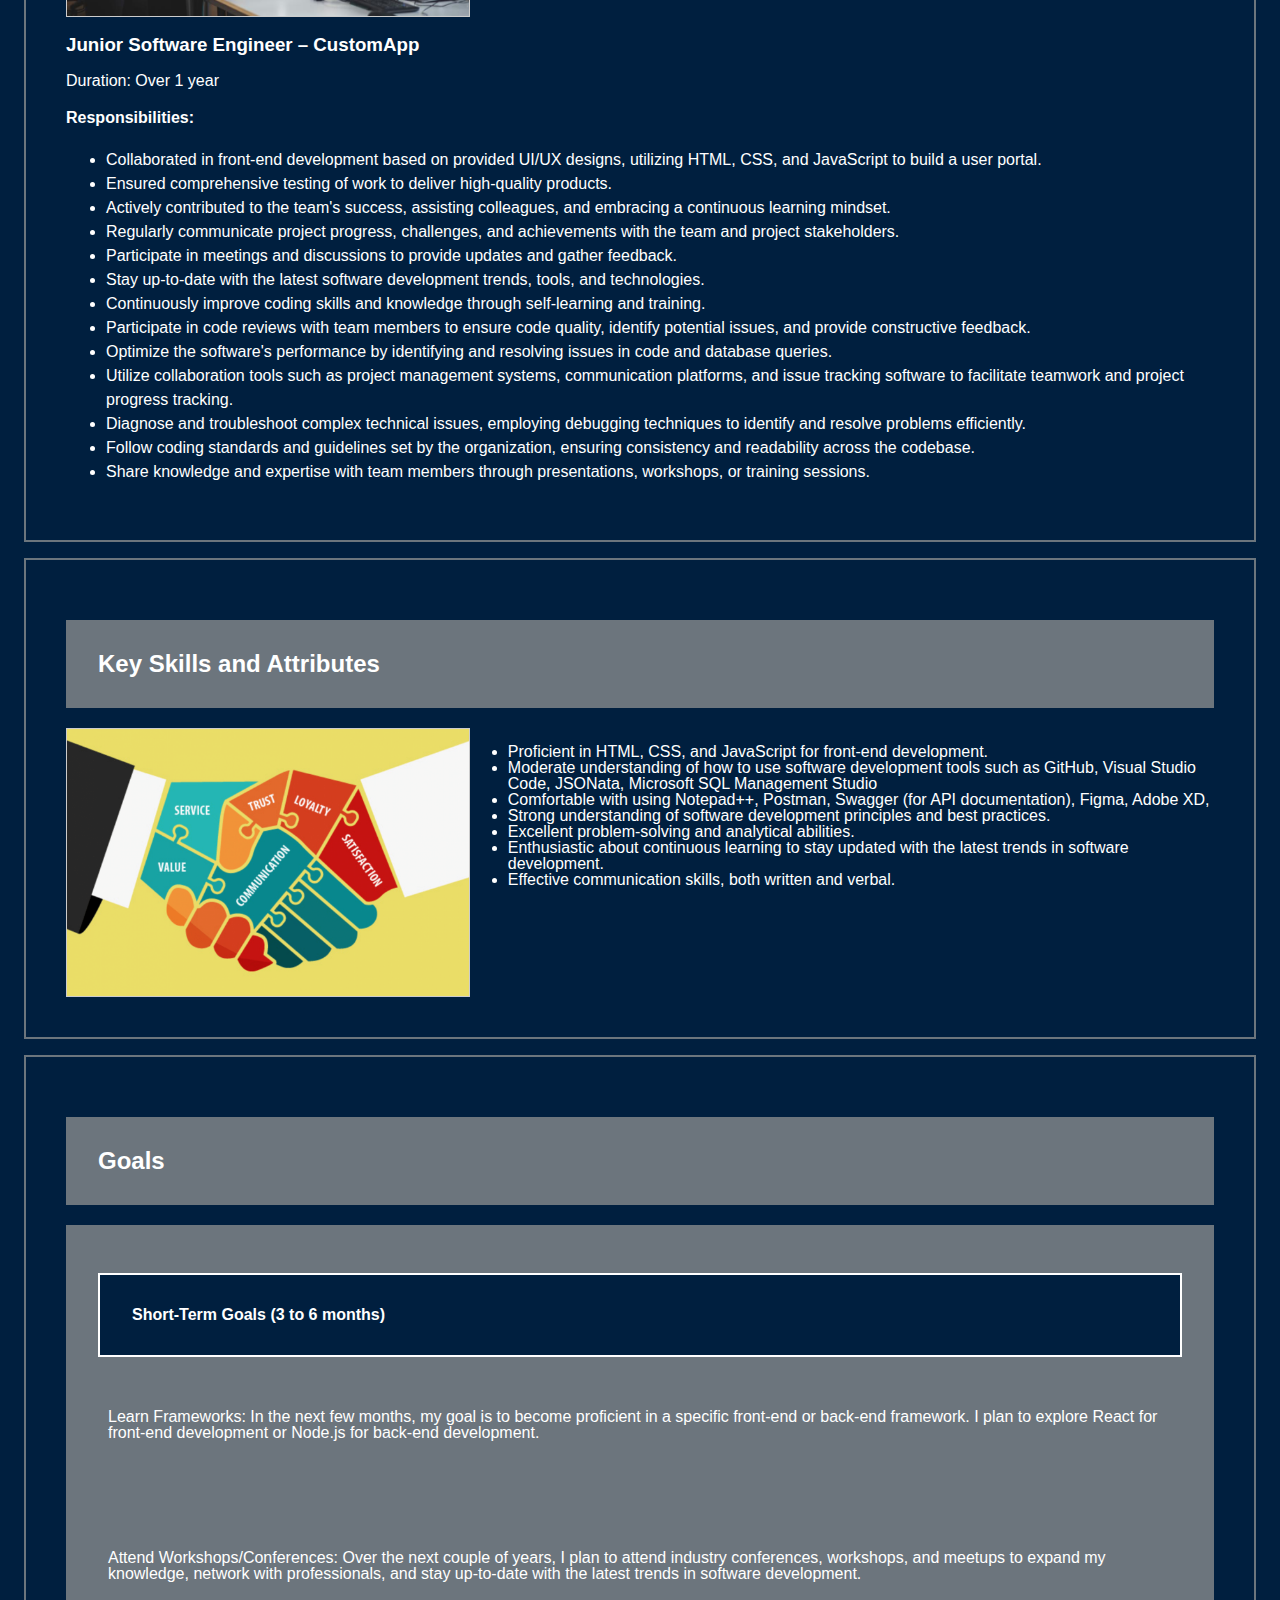
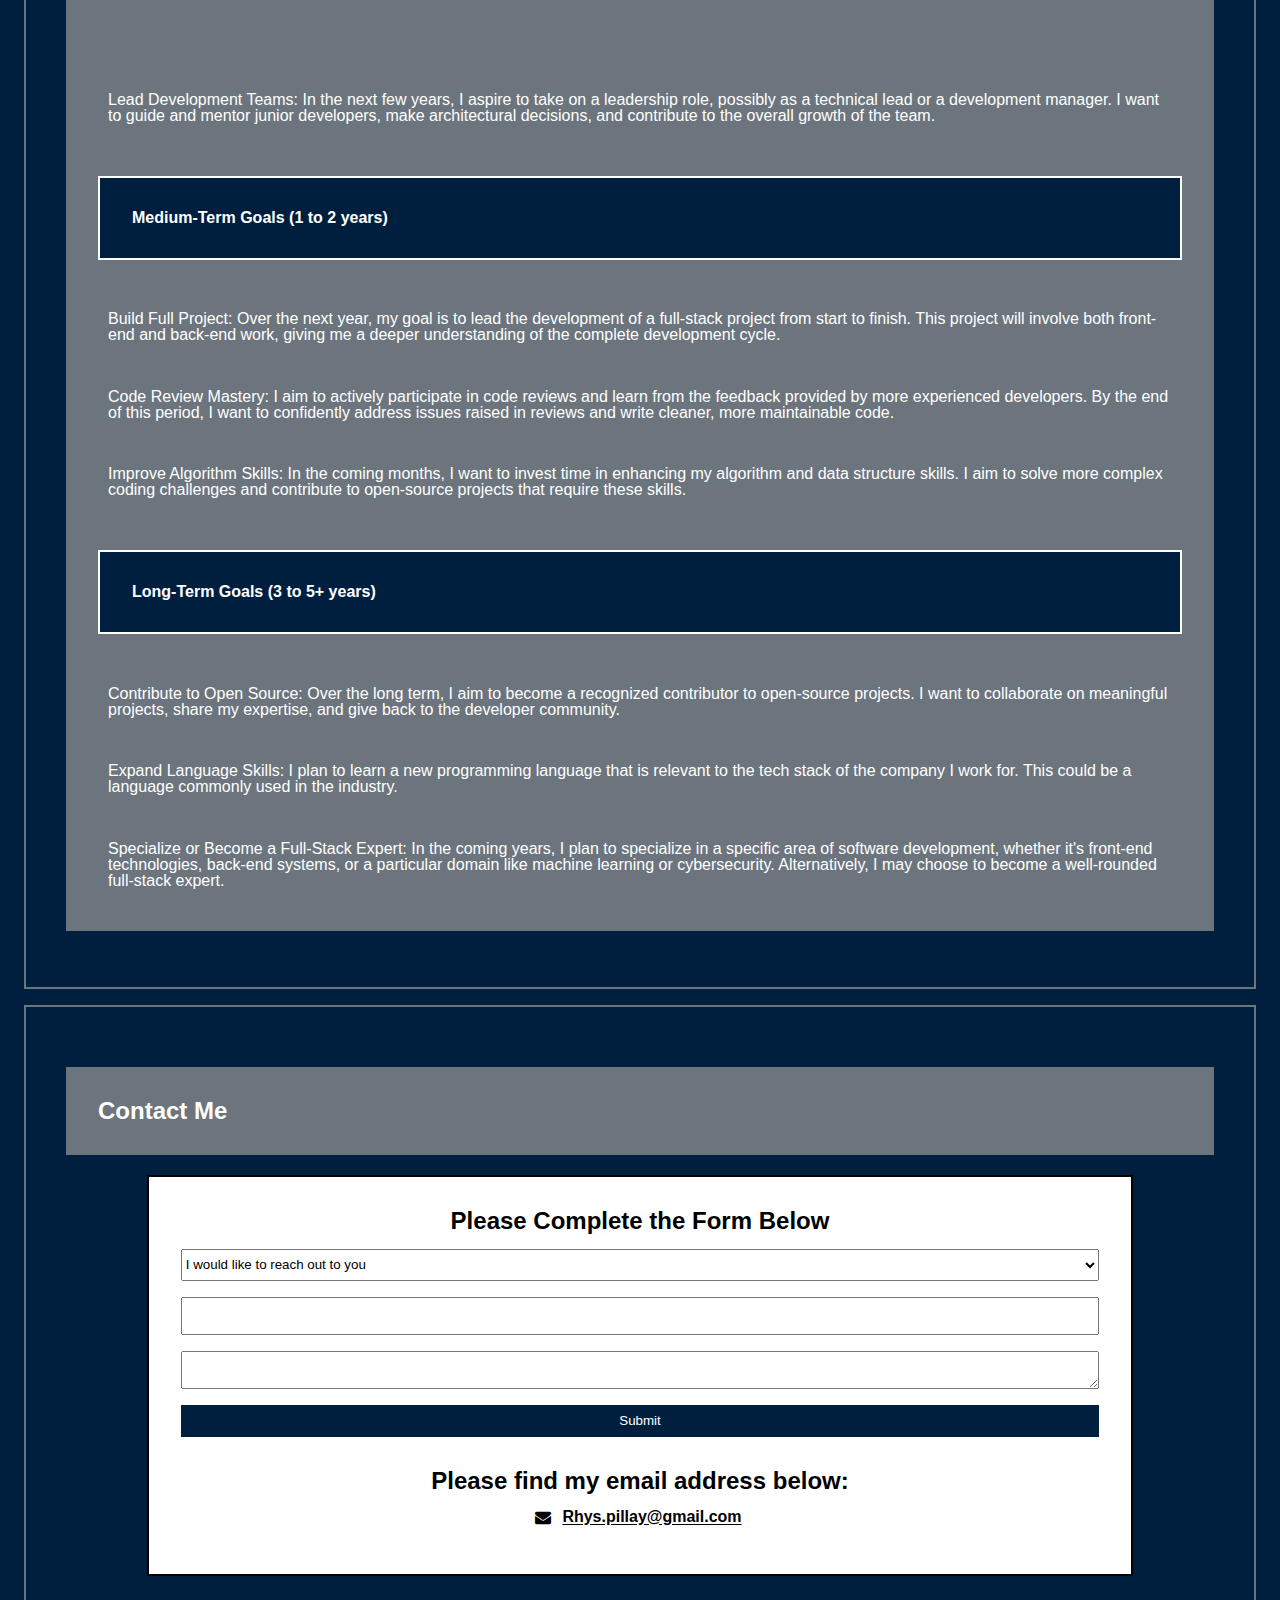
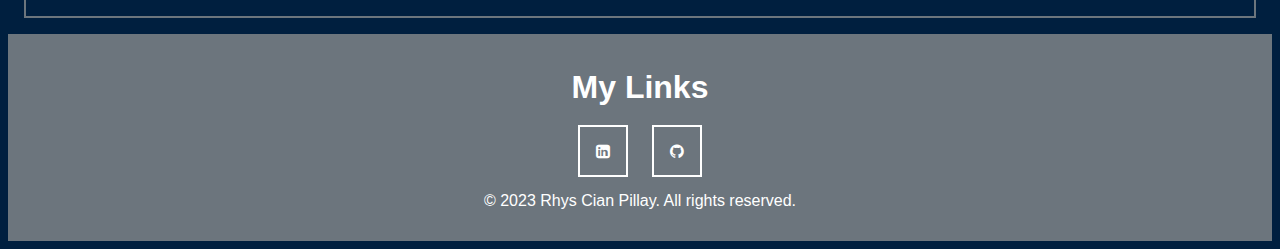
==== commit 4806eb09: "Removed inline styling" ====
--- a/index.html
+++ b/index.html
@@ -189,16 +189,16 @@
           <button class="formfield" id="submit" type="submit">Submit</button>
           <div id="formbottom">
             <h1 class="contactlabels">Please find my email address below:</h1>
-            <p style="color:black"><i class="fa fa-envelope" style="padding-right: 0.5rem"></i><a href="mailto:Rhys.pillay@gmail.com" id="emaillink">Rhys.pillay@gmail.com</a></p>
+            <p><i class="fa fa-envelope" id="mailIcon"></i><a href="mailto:Rhys.pillay@gmail.com" id="emaillink">Rhys.pillay@gmail.com</a></p>
           </div>
         </form>
       </section>
     </main>
 
-    <footer>
+    <footer id="footer">
       <h1>My Links</h1>
-      <a class="footerlink" href="https://www.linkedin.com/in/rhys-pillay-34408821b/"><i class="fa fa-linkedin-square" style="font-size: 2rem;"></i></a>
-      <a class="footerlink" href="https://github.com/CursedSSJ"><i class="fa fa-github" style="font-size: 2rem;"></i></a>
+      <a class="footerlink" href="https://www.linkedin.com/in/rhys-pillay-34408821b/"><i class="fa fa-linkedin-square" class="iconfooterlink"></i></a>
+      <a class="footerlink" href="https://github.com/CursedSSJ"><i class="fa fa-github" class="iconfooterlink"></i></a>
       <p>&copy; 2023 Rhys Cian Pillay. All rights reserved.</p>
     </footer>
   </body>
--- a/Style Sheets/mainstylesheet.css
+++ b/Style Sheets/mainstylesheet.css
@@ -170,6 +170,12 @@
 }
 
 /* Form styles */
+
+#mailIcon {
+  color: #000000;
+  padding-right: 0.5rem;
+}
+
 #contactForm {
   display: flex;
   flex-direction: column;
@@ -239,6 +245,10 @@
 
 .footerlink:hover {
   background-color: lightblue;
+}
+
+.iconfooterlink {
+  font-size: 2rem;
 }
 
 /* image container css */
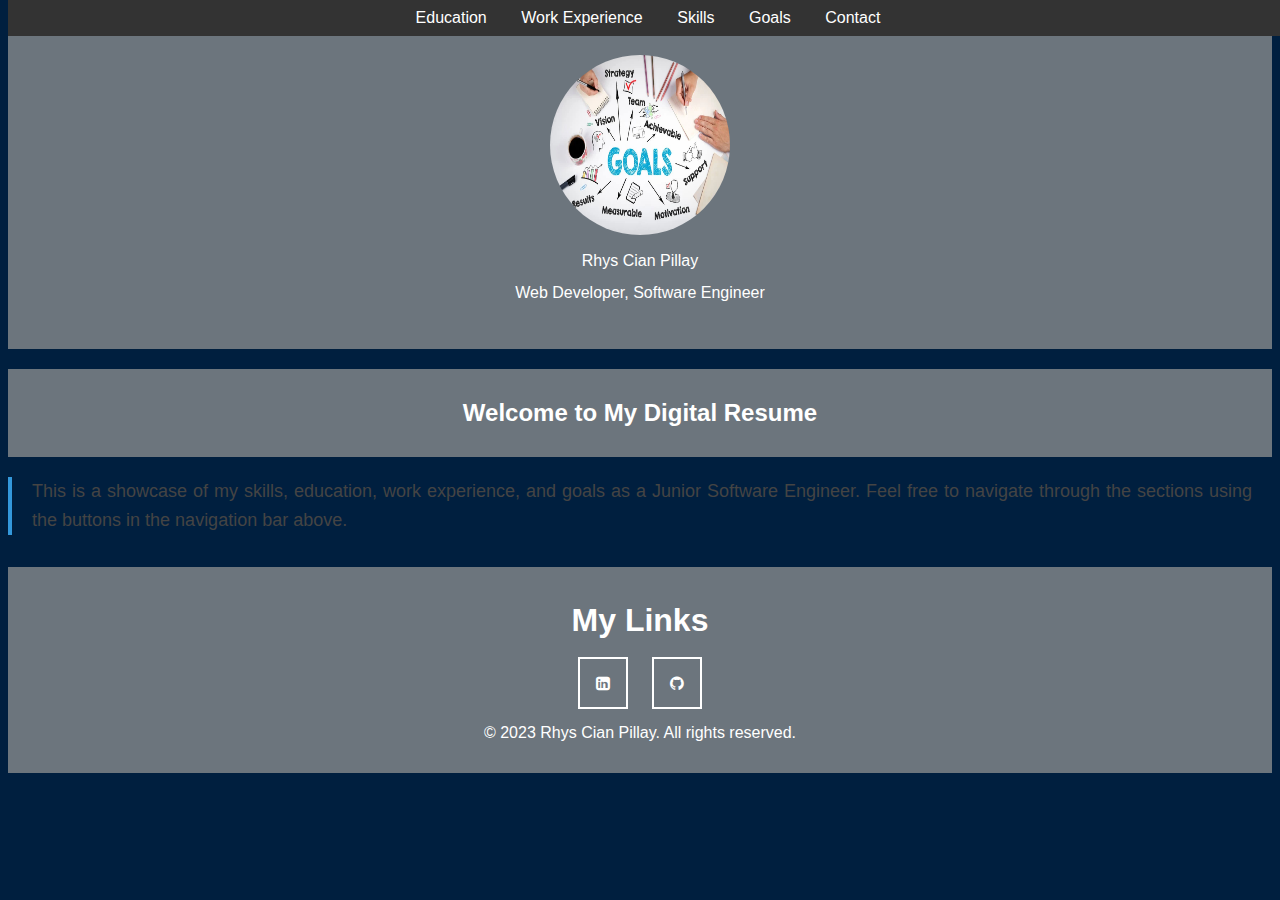
==== commit 30c59054: "Created html pages for each section" ====
--- a/index.html
+++ b/index.html
@@ -5,200 +5,50 @@
     <meta name="viewport" content="width=device-width, initial-scale=1.0" />
     <title>Final Digital Resume</title>
     <link rel="stylesheet" href="Style Sheets/mainstylesheet.css" />
-    <link rel="stylesheet" href="https://cdnjs.cloudflare.com/ajax/libs/font-awesome/4.7.0/css/font-awesome.min.css">
+    <link
+      rel="stylesheet"
+      href="https://cdnjs.cloudflare.com/ajax/libs/font-awesome/4.7.0/css/font-awesome.min.css"
+    />
   </head>
   <body>
     <header id="header">
-      <h1>Rhys Cian Pillay</h1>
-      <h2>Junior Software Engineer</h2>
-      <p>Enthusiastic about coding and software development.</p>
+      <div class="container">
+        <div class="profile-image">
+          <img src="Media/goals image.jpg" alt="Image" />
+        </div>
+        <div class="h2 title">Rhys Cian Pillay</div>
+        <p>Web Developer, Software Engineer</p>
+      </div>
     </header>
-    <nav>
-    <div id="headerlinks">
-      <a id="contactLink" href="#contact">Contact Me</a>
-      <a id="githubLink" href="https://github.com/CursedSSJ">GitHub</a>
-      </div>
+    <nav id="navbar">
+      <a href="Education.html">Education</a>
+      <a href="work-experience.html">Work Experience</a>
+      <a href="skills.html">Skills</a>
+      <a href="goals.html">Goals</a>
+      <a href="contact.html">Contact</a>
     </nav>
-    <a id="back-to-top" href="#header">
-        <button >
-            &uarr;
-        </button>
-    </a>
     <main>
-      <section id="education">
-        <h2>Education</h2>
-        <div class="flex-container-education">
-          <div class="image-container">
-        <img src="Media/education image.jpg" alt="Description of the image">
-        </div>
-        <div id="educationsec">
-          <div>
-            <ul>
-              <li class="educationListHeading">University of the Western Cape, 2018 – 2021:</li>
-              <li>Obtained a Bachelor of Commerce Degree</li>
-              <li>Majors - Management, Information Systems, and Industrial Psychology.</li>
-            </ul>
-          </div>
-          <div>
-            <ul>
-              <li class="educationListHeading">Norman Henshilwood High School, 2013 - 2017:</li>
-              <li>Obtained a Matric Certificate (Bachelors Pass)</li>
-            </ul>
-          </div>
-          <div>
-            <ul>
-              <li class="educationListHeading">CodeSpace, 2023 - Now:</li>
-              <li>Currently enrolled in a part-time 12 month course that teaches you
-            about HTML, CSS, GitHub, Scratch, JavaScript, Netlify, Node, Vue,
-            Hygraph, Nuxt, thereafter I will continue to learn more advanced
-            languages such as Express, React, React Native, Next, Electron and
-            Superbase</li>
-            </ul>
-          </div>
-          </div>
-      </section>
-
-      <section id="work-experience">
-        <h2>Work Experience</h2>
-          <div class="image-container">
-          <img src="Media/work experience image.jpg" alt="Description of the image">
-          </div>
-        <div class="job">
-          <h3>Junior Software Engineer – CustomApp</h3>
-          <p>Duration: Over 1 year</p>
-          <h4>Responsibilities:</h4>
-        <ul class="responsibilities">
-            <li>Collaborated in front-end development based on provided UI/UX designs, utilizing HTML, CSS, and JavaScript to build a user portal.</li>
-            <li>Ensured comprehensive testing of work to deliver high-quality products.</li>
-            <li>Actively contributed to the team's success, assisting colleagues, and embracing a continuous learning mindset.</li>
-            <li>Regularly communicate project progress, challenges, and achievements with the team and project stakeholders.</li>
-            <li>Participate in meetings and discussions to provide updates and gather feedback.</li>
-            <li>Stay up-to-date with the latest software development trends, tools, and technologies.</li>
-            <li>Continuously improve coding skills and knowledge through self-learning and training.</li>
-            <li>Participate in code reviews with team members to ensure code quality, identify potential issues, and provide constructive feedback.</li>
-            <li>Optimize the software's performance by identifying and resolving issues in code and database queries.</li>
-            <li>Utilize collaboration tools such as project management systems, communication platforms, and issue tracking software to facilitate teamwork and project progress tracking.</li>
-            <li>Diagnose and troubleshoot complex technical issues, employing debugging techniques to identify and resolve problems efficiently.</li>
-            <li>Follow coding standards and guidelines set by the organization, ensuring consistency and readability across the codebase.</li>
-            <li>Share knowledge and expertise with team members through presentations, workshops, or training sessions.</li>
-          </ul>
+      <section id="homeSec">
+        <h2>Welcome to My Digital Resume</h2>
+        <div id="introductionStatement">
+          <p>
+            This is a showcase of my skills, education, work experience, and
+            goals as a Junior Software Engineer. Feel free to navigate through
+            the sections using the buttons in the navigation bar above.
+          </p>
         </div>
       </section>
-
-      <section id="skills">
-        <h2>Key Skills and Attributes</h2>
-        <div class="flex-container-skills">
-          <div class="image-container">
-          <img src="Media/skills and attributes image.png" alt="Description of the image">
-          </div>
-          <div>
-        <ul class="skills">
-          <li>Proficient in HTML, CSS, and JavaScript for front-end development.</li>
-          <li>Moderate understanding of how to use software development tools such as GitHub, Visual Studio Code, JSONata, Microsoft SQL Management Studio</li>
-          <li>Comfortable with using Notepad++, Postman, Swagger (for API documentation), Figma, Adobe XD, </li>
-          <li>Strong understanding of software development principles and best practices.</li>
-          <li>Excellent problem-solving and analytical abilities.</li>
-          <li>Enthusiastic about continuous learning to stay updated with the latest trends in software development.</li>
-          <li>Effective communication skills, both written and verbal.</li>
-        </ul>
-        </div>
-        </div>
-      </section>
-
-      <section id="goals">
-        <h2>Goals</h2>
-          <div>
-            <ul class="list-wrapper">
-              <label><p class="goalHeading"><strong>Short-Term Goals (3 to 6 months)</strong></p></label>
-              <li class="list-item">
-                Learn Frameworks: In the next few months, my goal is to become
-                proficient in a specific front-end or back-end framework. I plan to
-                explore React for front-end development or Node.js for back-end
-                development.              
-              </li>
-              <li class="list-item">
-                Attend Workshops/Conferences: Over the next couple of years, I plan
-                to attend industry conferences, workshops, and meetups to expand my
-                knowledge, network with professionals, and stay up-to-date with the
-                latest trends in software development.            
-              </li>
-              <li class="list-item">
-                Lead Development Teams: In the next few years, I aspire to take on a
-                leadership role, possibly as a technical lead or a development
-                manager. I want to guide and mentor junior developers, make
-                architectural decisions, and contribute to the overall growth of the
-                team.              
-              </li>
-              <label><p class="goalHeading"><strong>Medium-Term Goals (1 to 2 years)</strong></p></label>
-              <li class="list-item">
-                Build Full Project: Over the next year, my goal is to lead the
-                development of a full-stack project from start to finish. This
-                project will involve both front-end and back-end work, giving me a
-                deeper understanding of the complete development cycle.                
-              </li>
-              <li class="list-item">
-                Code Review Mastery: I aim to actively participate in code reviews
-                and learn from the feedback provided by more experienced developers.
-                By the end of this period, I want to confidently address issues
-                raised in reviews and write cleaner, more maintainable code.              
-              </li>
-              <li class="list-item">
-                Improve Algorithm Skills: In the coming months, I want to invest
-                time in enhancing my algorithm and data structure skills. I aim to
-                solve more complex coding challenges and contribute to open-source
-                projects that require these skills.              
-              </li>
-              <label><p class="goalHeading"><strong>Long-Term Goals (3 to 5+ years)</strong></p></label>
-              <li class="list-item">
-                Contribute to Open Source: Over the long term, I aim to become a
-                recognized contributor to open-source projects. I want to
-                collaborate on meaningful projects, share my expertise, and give
-                back to the developer community.              
-              </li>
-              <li class="list-item">
-                Expand Language Skills: I plan to learn a new programming language
-                that is relevant to the tech stack of the company I work for. This
-                could be a language commonly used in the industry.              
-              </li>
-              <li class="list-item">
-                Specialize or Become a Full-Stack Expert: In the coming years, I
-                plan to specialize in a specific area of software development,
-                whether it's front-end technologies, back-end systems, or a
-                particular domain like machine learning or cybersecurity.
-                Alternatively, I may choose to become a well-rounded full-stack
-                expert.             
-              </li>
-            </ul>
-          </div>
-      </section>
-
-      <section id="contact">
-        <h2>Contact Me</h2>
-        <form
-          id="contactForm"
-          action="https://formsubmit.co/rhys.pillay@gmail.com"
-          method="POST"
-        >
-          <label class="contactlabels">Please Complete the Form Below</label>
-          <select class="formfield" name="contactType" required>
-            <option value="reachOut">I would like to reach out to you</option>
-            <option value="reachMe">I would like you to reach out to me</option>
-          </select>
-          <input class="formfield" type="email" name="email" required />
-          <textarea class="formfield" name="message"></textarea>
-          <button class="formfield" id="submit" type="submit">Submit</button>
-          <div id="formbottom">
-            <h1 class="contactlabels">Please find my email address below:</h1>
-            <p><i class="fa fa-envelope" id="mailIcon"></i><a href="mailto:Rhys.pillay@gmail.com" id="emaillink">Rhys.pillay@gmail.com</a></p>
-          </div>
-        </form>
-      </section>
     </main>
-
     <footer id="footer">
       <h1>My Links</h1>
-      <a class="footerlink" href="https://www.linkedin.com/in/rhys-pillay-34408821b/"><i class="fa fa-linkedin-square" class="iconfooterlink"></i></a>
-      <a class="footerlink" href="https://github.com/CursedSSJ"><i class="fa fa-github" class="iconfooterlink"></i></a>
+      <a
+        class="footerlink"
+        href="https://www.linkedin.com/in/rhys-pillay-34408821b/"
+        ><i class="fa fa-linkedin-square" class="iconfooterlink"></i
+      ></a>
+      <a class="footerlink" href="https://github.com/CursedSSJ"
+        ><i class="fa fa-github" class="iconfooterlink"></i
+      ></a>
       <p>&copy; 2023 Rhys Cian Pillay. All rights reserved.</p>
     </footer>
   </body>
--- a/Style Sheets/mainstylesheet.css
+++ b/Style Sheets/mainstylesheet.css
@@ -1,3 +1,59 @@
+/* Home Page CSS Start */
+
+/* header css */
+
+.profile-image img {
+  border-radius: 50%;
+  height: 180px;
+  width: 180px;
+  padding: 0;
+  margin: 0;
+  border: 15px solid transparent;
+}
+
+/* NavBar CSS */
+
+#navbar {
+  position: fixed;
+  top: 0;
+  width: 100%;
+  background-color: #333;
+  padding: 10px 0;
+  text-align: center;
+}
+
+#navbar a {
+  color: white;
+  text-decoration: none;
+  margin: 0 15px;
+}
+
+/* main section css */
+
+#introductionStatement {
+  font-size: 18px;
+  line-height: 1.6;
+  margin: 20px 0;
+  padding: 0 20px;
+  color: #444;
+  text-align: justify;
+  border-left: 4px solid #3498db;
+}
+
+#introductionStatement::before {
+  content: "";
+  display: block;
+  position: absolute;
+  top: 0;
+  left: -20px;
+  width: 12px;
+  height: 100%;
+  background-color: #f2f2f2;
+  z-index: -1;
+}
+
+/* Home Page CSS End */
+
 /* Flex Box */
 
 .flex-container-education {
@@ -67,11 +123,12 @@
 h2 {
   background: #6c757d;
   padding: 2rem;
+  text-align: center;
 }
 
 /* ---- Back to top ---- */
 
-#back-to-top > button {
+/* #back-to-top > button {
   background-color: #ffffff;
   border-radius: 50%;
   border: 2px solid #ffffff;
@@ -88,7 +145,7 @@
   position: fixed;
   right: 80px;
   bottom: 80px;
-}
+} */
 
 /* Header styles */
 
@@ -171,6 +228,12 @@
 
 /* Form styles */
 
+.fieldLabel {
+  color: #000000;
+  margin-bottom: 1rem;
+  margin-top: 1rem;
+}
+
 #mailIcon {
   color: #000000;
   padding-right: 0.5rem;
@@ -195,8 +258,11 @@
   font-weight: bold;
 }
 
+.interests {
+  margin-bottom: 1rem;
+}
+
 .formfield {
-  margin-bottom: 1rem;
   height: 2rem;
 }
 
@@ -292,10 +358,6 @@
     padding: 0px 25px 0px 25px;
   }
 
-  header {
-    padding: 0.5rem;
-  }
-
   main {
     padding: 1rem;
   }
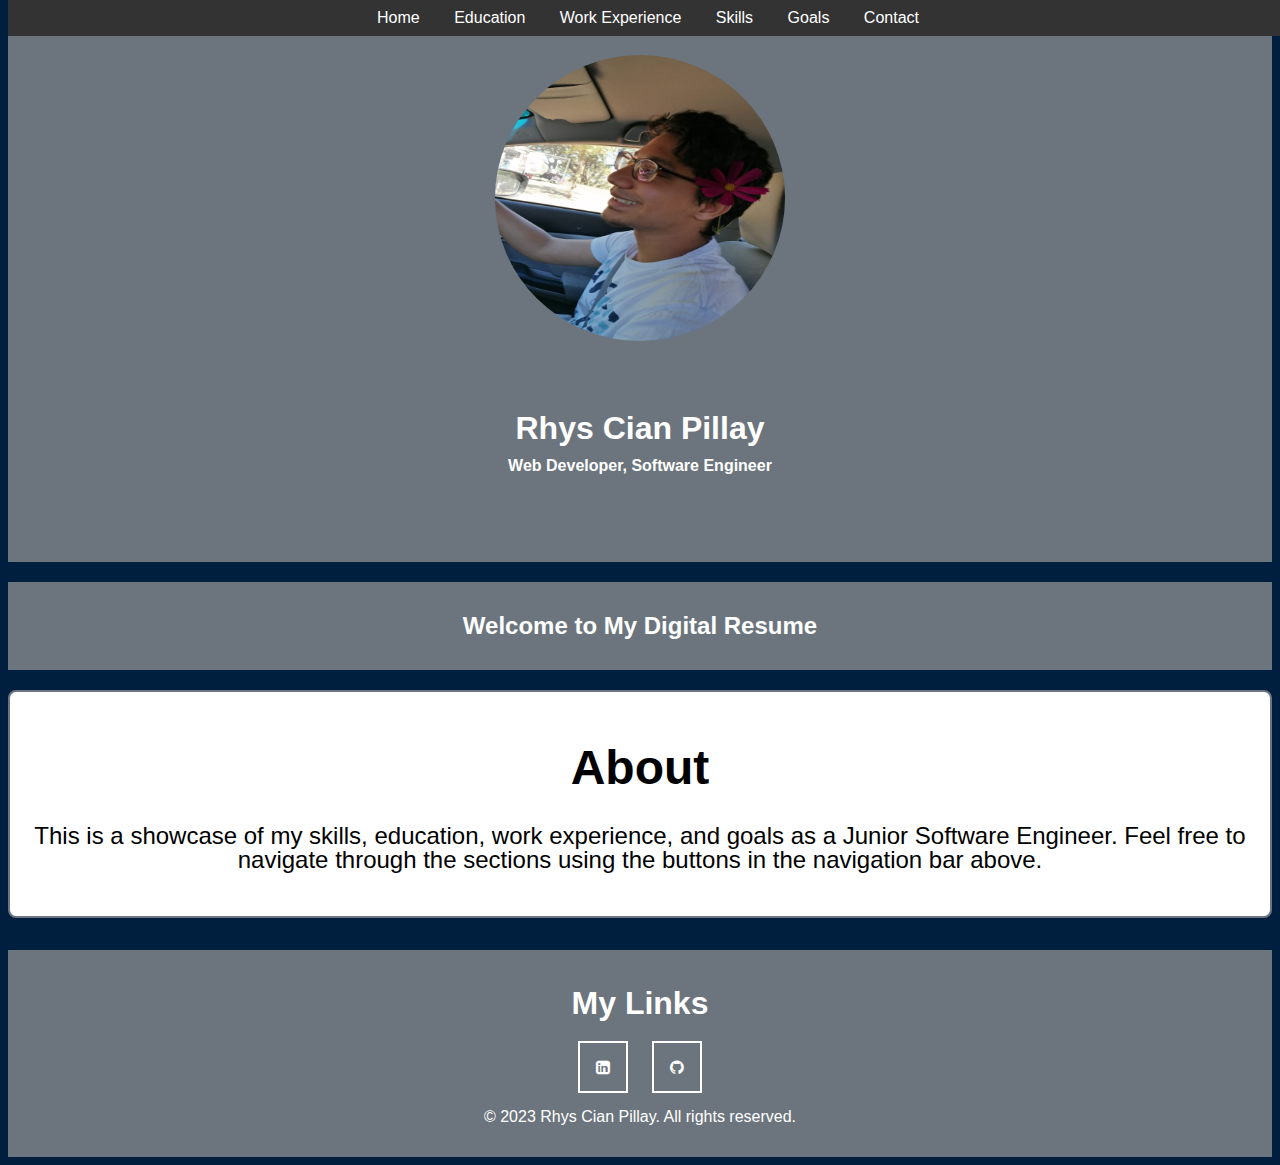
==== commit e77bb324: "Added background images to pages" ====
--- a/index.html
+++ b/index.html
@@ -11,16 +11,27 @@
     />
   </head>
   <body>
-    <header id="header">
+    <header id="mainheader">
       <div class="container">
         <div class="profile-image">
-          <img src="Media/goals image.jpg" alt="Image" />
+          <img
+            src="Media/bb10f711-f7aa-460f-9700-1f8585f4d36b.jpg"
+            alt="Image"
+          />
         </div>
-        <div class="h2 title">Rhys Cian Pillay</div>
-        <p>Web Developer, Software Engineer</p>
+        <div class="title">
+          <h1 id="mainsecName">
+            <strong
+              >Rhys Cian Pillay<br /><span id="subtext"
+                >Web Developer, Software Engineer</span
+              ></strong
+            >
+          </h1>
+        </div>
       </div>
     </header>
     <nav id="navbar">
+      <a href="index.html">Home</a>
       <a href="Education.html">Education</a>
       <a href="work-experience.html">Work Experience</a>
       <a href="skills.html">Skills</a>
@@ -31,6 +42,7 @@
       <section id="homeSec">
         <h2>Welcome to My Digital Resume</h2>
         <div id="introductionStatement">
+          <h1 id="about">About</h1>
           <p>
             This is a showcase of my skills, education, work experience, and
             goals as a Junior Software Engineer. Feel free to navigate through
--- a/Style Sheets/mainstylesheet.css
+++ b/Style Sheets/mainstylesheet.css
@@ -1,14 +1,73 @@
-/* Home Page CSS Start */
-
 /* header css */
+
+#mainheader {
+  text-align: center;
+  background-image: url(https://images.unsplash.com/photo-1488590528505-98d2b5aba04b?ixlib=rb-4.0.3&ixid=M3wxMjA3fDB8MHxwaG90by1wYWdlfHx8fGVufDB8fHx8fA%3D%3D&auto=format&fit=crop&w=2070&q=80);
+  background-repeat: no-repeat;
+  background-size: cover;
+  background-position: center;
+}
+
+#workexperienceheader {
+  text-align: center;
+  background-image: url(https://images.unsplash.com/photo-1497366811353-6870744d04b2?ixlib=rb-4.0.3&ixid=M3wxMjA3fDB8MHxwaG90by1wYWdlfHx8fGVufDB8fHx8fA%3D%3D&auto=format&fit=crop&w=2069&q=80);
+  background-repeat: no-repeat;
+  background-size: cover;
+  background-position: center;
+}
+
+#educationheader {
+  text-align: center;
+  background-image: url(https://plus.unsplash.com/premium_photo-1681843661864-3f46bfb1a4fb?ixlib=rb-4.0.3&ixid=M3wxMjA3fDB8MHxwaG90by1wYWdlfHx8fGVufDB8fHx8fA%3D%3D&auto=format&fit=crop&w=2070&q=80);
+  background-repeat: no-repeat;
+  background-size: cover;
+  background-position: center;
+}
+
+#skillsheader {
+  text-align: center;
+  background-image: url(https://images.unsplash.com/photo-1508317469940-e3de49ba902e?ixlib=rb-4.0.3&ixid=M3wxMjA3fDB8MHxwaG90by1wYWdlfHx8fGVufDB8fHx8fA%3D%3D&auto=format&fit=crop&w=2070&q=80);
+  background-repeat: no-repeat;
+  background-size: cover;
+  background-position: center;
+}
+
+#goalsheader {
+  text-align: center;
+  background-image: url(https://images.unsplash.com/photo-1544819667-9bfc1de23d4e?ixlib=rb-4.0.3&ixid=M3wxMjA3fDB8MHxwaG90by1wYWdlfHx8fGVufDB8fHx8fA%3D%3D&auto=format&fit=crop&w=2070&q=80);
+  background-repeat: no-repeat;
+  background-size: cover;
+  background-position: center;
+}
+
+#contactheader {
+  text-align: center;
+  background-image: url(https://images.unsplash.com/photo-1587560699334-cc4ff634909a?ixlib=rb-4.0.3&ixid=M3wxMjA3fDB8MHxwaG90by1wYWdlfHx8fGVufDB8fHx8fA%3D%3D&auto=format&fit=crop&w=2070&q=80);
+  background-repeat: no-repeat;
+  background-size: cover;
+  background-position: center;
+}
 
 .profile-image img {
   border-radius: 50%;
-  height: 180px;
-  width: 180px;
+  height: 286px;
+  width: 290px;
   padding: 0;
   margin: 0;
   border: 15px solid transparent;
+}
+
+#mainsecName {
+  background: #6c757d;
+  padding: 2rem;
+  text-align: center;
+  width: 50%;
+  margin-left: auto;
+  margin-right: auto;
+}
+
+#subtext {
+  font-size: 1rem;
 }
 
 /* NavBar CSS */
@@ -29,30 +88,16 @@
 }
 
 /* main section css */
-
 #introductionStatement {
-  font-size: 18px;
-  line-height: 1.6;
-  margin: 20px 0;
-  padding: 0 20px;
-  color: #444;
-  text-align: justify;
-  border-left: 4px solid #3498db;
-}
-
-#introductionStatement::before {
-  content: "";
-  display: block;
-  position: absolute;
-  top: 0;
-  left: -20px;
-  width: 12px;
-  height: 100%;
-  background-color: #f2f2f2;
-  z-index: -1;
-}
-
-/* Home Page CSS End */
+  border: 2px solid #6c757d;
+  background-color: #ffffff;
+  color: black;
+  padding: 20px;
+  border-radius: 8px;
+  text-align: center;
+  font-size: 1.5rem;
+  font-weight: 300;
+}
 
 /* Flex Box */
 
@@ -330,6 +375,8 @@
   border: 1px solid #ccc;
 }
 
+/* media queries */
+
 @media only screen and (max-width: 800px) {
   .flex-container-skills,
   .flex-container-education,
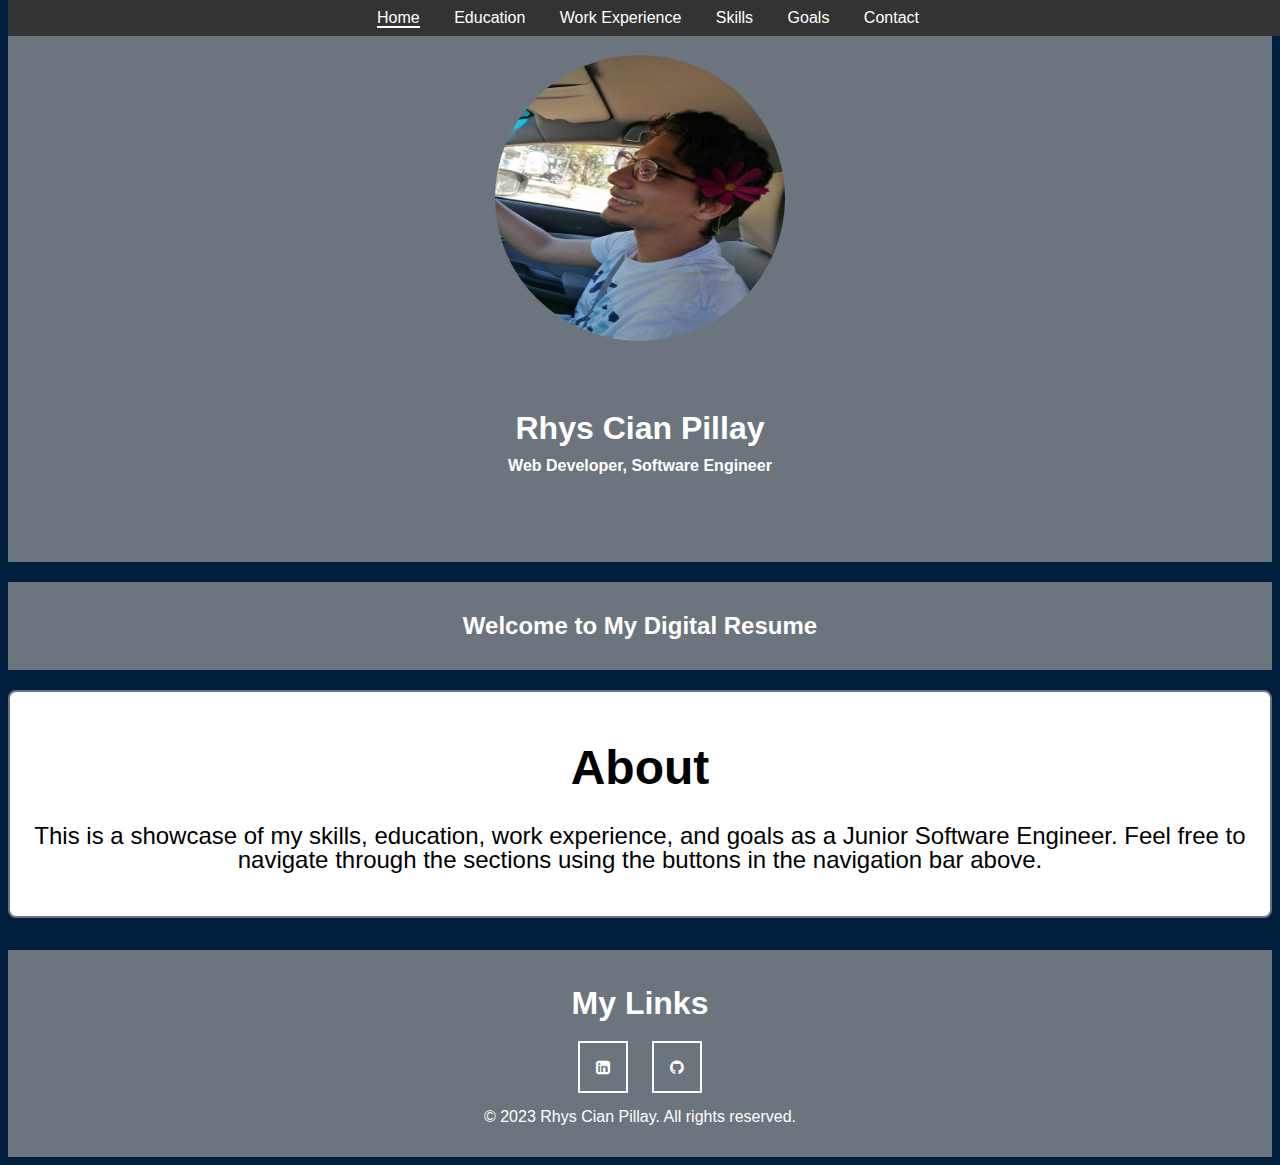
==== commit 4570054a: "worked on responsiveness" ====
--- a/index.html
+++ b/index.html
@@ -31,7 +31,7 @@
       </div>
     </header>
     <nav id="navbar">
-      <a href="index.html">Home</a>
+      <a class="activeTab" href="index.html">Home</a>
       <a href="Education.html">Education</a>
       <a href="work-experience.html">Work Experience</a>
       <a href="skills.html">Skills</a>
--- a/Style Sheets/mainstylesheet.css
+++ b/Style Sheets/mainstylesheet.css
@@ -72,6 +72,10 @@
 
 /* NavBar CSS */
 
+.activeTab {
+  border-bottom: 2px solid;
+}
+
 #navbar {
   position: fixed;
   top: 0;
@@ -141,6 +145,7 @@
   display: grid;
   grid-template-rows: 1fr 1fr 1fr;
   grid-gap: 2vw;
+  grid-template-columns: 1fr 1fr 1fr 1fr;
 }
 
 .goalHeading {
@@ -155,6 +160,7 @@
   background-color: #6c757d;
   color: #ffffff;
   font-weight: 500;
+  text-align: center;
 }
 
 /* Body styles */
@@ -170,27 +176,6 @@
   padding: 2rem;
   text-align: center;
 }
-
-/* ---- Back to top ---- */
-
-/* #back-to-top > button {
-  background-color: #ffffff;
-  border-radius: 50%;
-  border: 2px solid #ffffff;
-  width: 50px;
-  height: 50px;
-}
-
-#back-to-top > button {
-  text-decoration: none;
-  color: #001f3f;
-}
-
-#back-to-top {
-  position: fixed;
-  right: 80px;
-  bottom: 80px;
-} */
 
 /* Header styles */
 
@@ -377,7 +362,9 @@
 
 /* media queries */
 
-@media only screen and (max-width: 800px) {
+/* mobile responsiveness */
+
+@media only screen and (max-width: 768px) {
   .flex-container-skills,
   .flex-container-education,
   .flex-container-work-experience,
@@ -456,3 +443,171 @@
     font-size: 0.8rem;
   }
 }
+
+/* tablet responsiveness */
+
+@media only screen and (min-width: 769px) and (max-width: 1024px) {
+  .list-wrapper {
+    font-size: 0.5rem;
+  }
+
+  .flex-container-skills,
+  .flex-container-education,
+  .flex-container-work-experience,
+  .flex-container-skills,
+  .flex-container-goals,
+  .flex-container-contact {
+    justify-content: center;
+  }
+
+  #education,
+  #work-experience,
+  #skills,
+  #goals,
+  #contact {
+    padding: 10px;
+    font-size: 0.7rem;
+    margin: 0;
+  }
+  .educationListHeading,
+  .contactlabels {
+    font-size: 1rem;
+  }
+
+  ul {
+    padding: 0px 25px 0px 25px;
+  }
+
+  main {
+    padding: 1rem;
+  }
+
+  h1 {
+    font-size: 1.5rem;
+  }
+
+  h2 {
+    font-size: 1.2rem;
+    text-align: center;
+  }
+
+  h3 {
+    font-size: 1rem;
+  }
+
+  h4 {
+    font-size: 0.9rem;
+  }
+
+  #contactForm {
+    width: auto !important;
+  }
+
+  #contactLink,
+  #githubLink {
+    width: 100%;
+    margin: 5px 0;
+  }
+
+  .image-container {
+    max-width: 100%;
+    display: none;
+  }
+
+  .image-container img {
+    width: 100%;
+    height: auto;
+  }
+
+  .formfield {
+    height: 1.5rem;
+    font-size: 0.8rem;
+  }
+
+  #submit {
+    padding: 0.3rem 0.6rem;
+    font-size: 0.8rem;
+  }
+}
+
+/* laptop responsiveness */
+
+@media only screen and (min-width: 1025px) and (max-width: 1215px) {
+  .flex-container-skills,
+  .flex-container-education,
+  .flex-container-work-experience,
+  .flex-container-skills,
+  .flex-container-goals,
+  .flex-container-contact {
+    justify-content: center;
+  }
+
+  #education,
+  #work-experience,
+  #skills,
+  #goals,
+  #contact {
+    padding: 10px;
+    font-size: 0.7rem;
+    margin: 0;
+  }
+  .educationListHeading,
+  .contactlabels {
+    font-size: 1rem;
+  }
+
+  ul {
+    padding: 0px 25px 0px 25px;
+  }
+
+  main {
+    padding: 1rem;
+  }
+
+  h1 {
+    font-size: 1.5rem;
+  }
+
+  h2 {
+    font-size: 1.2rem;
+    text-align: center;
+  }
+
+  h3 {
+    font-size: 1rem;
+  }
+
+  h4 {
+    font-size: 0.9rem;
+  }
+
+  #contactForm {
+    width: auto !important;
+  }
+
+  #contactLink,
+  #githubLink {
+    width: 100%;
+    margin: 5px 0;
+  }
+
+  .image-container {
+    max-width: 100%;
+    display: none;
+  }
+
+  .image-container img {
+    width: 100%;
+    height: auto;
+  }
+
+  .formfield {
+    height: 1.5rem;
+    font-size: 0.8rem;
+  }
+
+  #submit {
+    padding: 0.3rem 0.6rem;
+    font-size: 0.8rem;
+  }
+}
